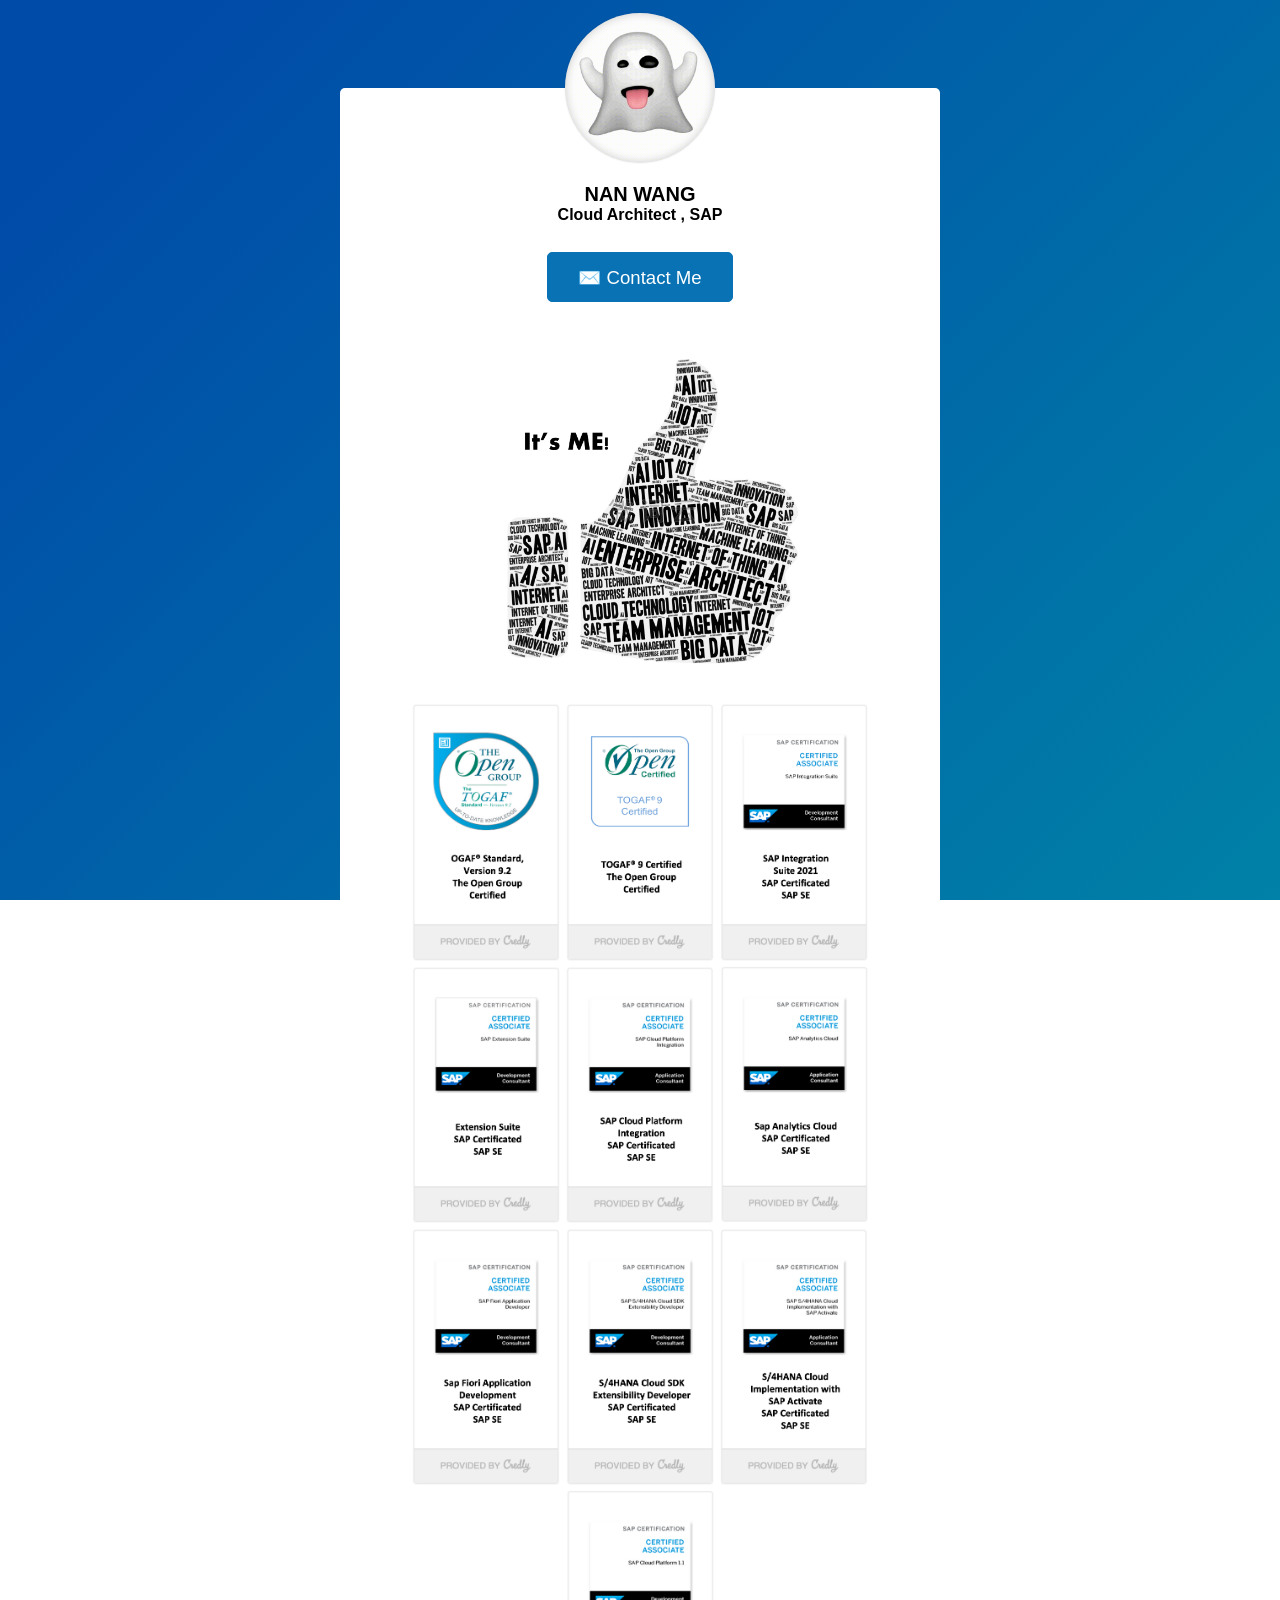
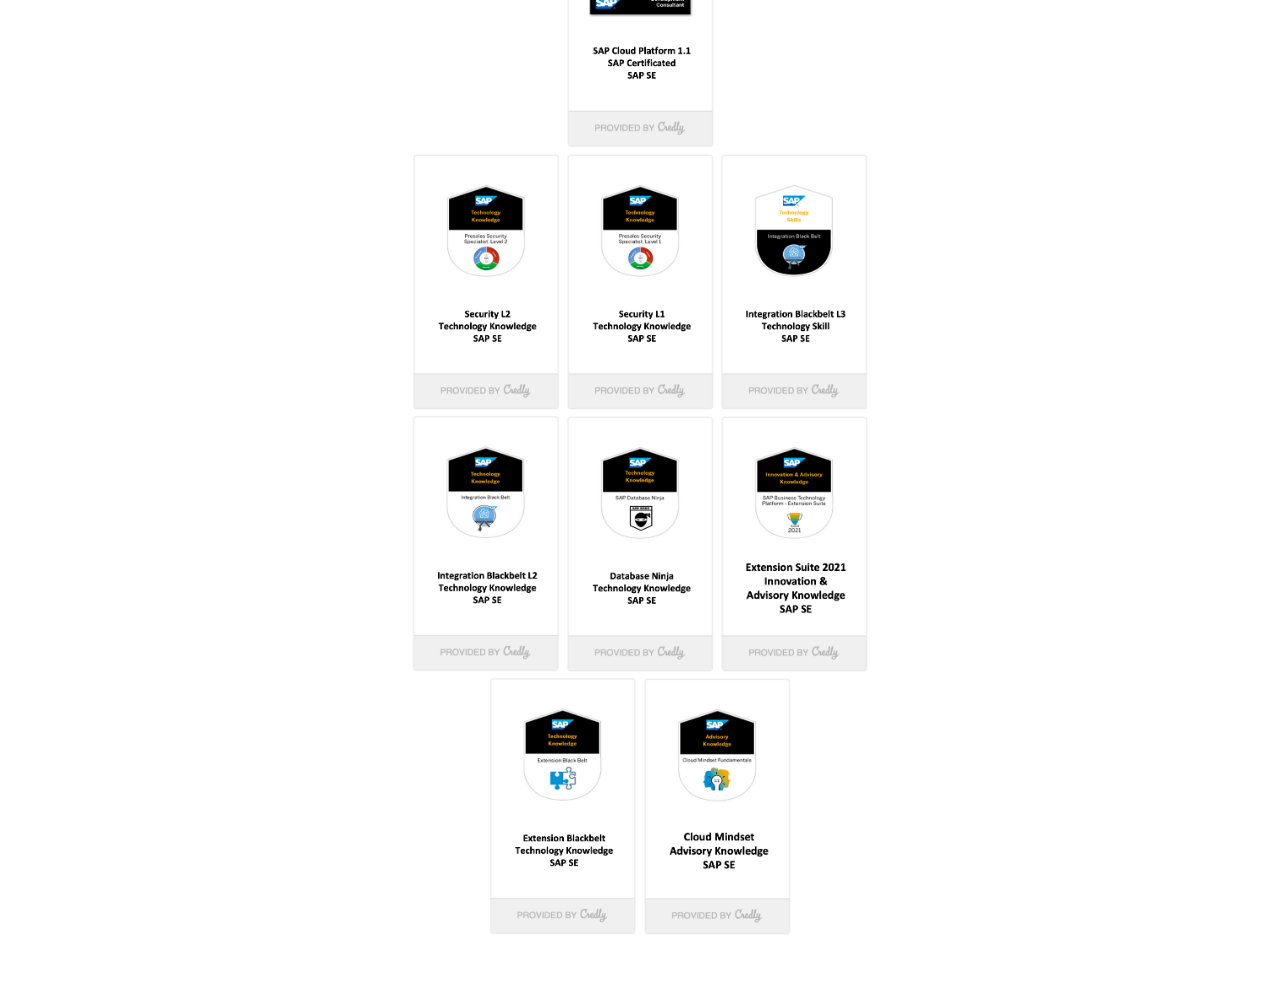
==== index.html @ 83e4cc29 "update badges" ====
<!doctype html>
<html>

<head>
  <title>Nan Wang – Cloud Architect</title>
  <meta name="HandheldFriendly" content="True" />
  <meta name="MobileOptimized" content="320" />
  <meta name="viewport" content="width=device-width, minimum-scale=1" />
  <meta http-equiv="cleartype" content="on" />
  <meta http-equiv="content-type" content="text/html; charset=UTF-8" />
  <meta name="keywords" content="developer advocate, software engineer, developer, tech" />
  <meta name="author" content="Nan Wang" />
  <link rel="stylesheet" href="styles.css" />
  <link rel="icon" href="resources/favicon.ico">
</head>

<!-- Google Tag Manager -->
<script>(function (w, d, s, l, i) {
    w[l] = w[l] || []; w[l].push({
      'gtm.start':
        new Date().getTime(), event: 'gtm.js'
    }); var f = d.getElementsByTagName(s)[0],
      j = d.createElement(s), dl = l != 'dataLayer' ? '&l=' + l : ''; j.async = true; j.src =
        'https://www.googletagmanager.com/gtm.js?id=' + i + dl; f.parentNode.insertBefore(j, f);
  })(window, document, 'script', 'dataLayer', 'GTM-5Z9Z957');</script>
<!-- End Google Tag Manager -->

<body>
  <div class="profile-container">
    <div class="head">
      <div class="profile-image">
      </div>
      <div class="profile-short">
        <h1 class="name">Nan Wang</h1>
        <h2 class="title">Cloud Architect <span class="city">, SAP</span></h2>
      </div>
    </div>

    <div class="body">
      <button onclick="location.href='mailto:superwangnan@qq.com';">✉️ Contact Me</button>
      <div class="bio">
        <p>
          <center><img src="resources/itsme.png" width="80%"></img></center>
        </p>
      </div>
      <div class="badge">
        <a href="https://www.credly.com/badges/34e9640e-2b30-4668-8f8e-17611a76c592/public_url"><img src="badges/c-togaf9.2.png" width="150px"/></a>
        <a href="https://www.credly.com/badges/dbf59c7a-e2a2-4b0a-a2b1-4f422b38b2c0/public_url"><img src="badges/c-togaf 9.png" width="150px"/></a>
        <a href="https://www.credly.com/badges/bae52d63-d6fc-468b-accb-0d8994f2f1d9/public_url"><img src="badges/c-cpi2021.png" width="150px"/></a>
        <a href="https://www.credly.com/badges/bc7d124f-a7de-4dfa-97c9-fc08526a6ec3/public_url"><img src="badges/c-extension suite.png" width="150px"/></a>
        <a href="https://www.credly.com/badges/70381d94-3f6a-423e-b6e0-4233d068c30b/public_url"><img src="badges/c-cpi2019.png" width="150px"/></a>
        <a href="https://www.credly.com/badges/e497ce45-7d34-4176-a5fc-fc281f9fee0d/public_url"><img src="badges/c-sac.png" width="150px"/></a>
        <a href="https://www.credly.com/badges/c60e80ba-3d88-48b2-b39a-e8dae10f6870/public_url"><img src="badges/c-fioridev.png" width="150px"/></a>
        <a href="https://www.credly.com/badges/4e2f9bc0-2a84-4eb5-af23-5fe2376ab09d/public_url"><img src="badges/c-s4sdk.png" width="150px"/></a>
        <a href="https://www.credly.com/badges/94dfd588-c994-46a9-8c46-e4588d7010a7/public_url"><img src="badges/c-s4activate.png" width="150px"/></a>
        <a href="https://www.credly.com/badges/f6fd4498-b838-4d1d-a623-fcb4f30201b7/public_url"><img src="badges/c-scp1.1.png" width="150px"/></a>
      </div>
      <div class="badge">
        <a href="https://www.credly.com/badges/d3dde303-e3f2-4bc6-a3de-ee70356b4877/public_url"><img src="badges/k-security l2.png" width="150px"/></a>
        <a href="https://www.credly.com/badges/efe32d42-1fd8-44b3-99e6-c30857071d62/public_url"><img src="badges/k-security l1.png" width="150px"/></a>
        <a href="https://www.credly.com/badges/b22bd2f4-206e-4cfd-8c84-8abe3bca0b99/public_url"><img src="badges/k-CPI BBL3.png" width="150px"/></a>
        <a href="https://www.credly.com/badges/b0a83bfa-56c3-4c51-a683-d0b07d43b8c2/public_url"><img src="badges/k-cpi bbl2.png" width="150px"/></a>
        <a href="https://www.credly.com/badges/fa40b703-3611-4dd6-ab3b-e0fc6b02b9cc/public_url"><img src="badges/k-db ninja.png" width="150px"/></a>
        <a href="https://www.credly.com/badges/689c746a-4824-4813-80ba-bb7b60178d82/public_url"><img src="badges/k-extension suite 2021.png" width="150px"/></a>
        <a href="https://www.credly.com/badges/2cf05d29-c5d0-4471-b6be-07a182bc0104/public_url"><img src="badges/k-extension bbl.png" width="150px"/></a>       
        <a href="https://www.credly.com/badges/3cff8bef-ecce-4ef5-980c-b75d611c6b7b/public_url"><img src="badges/k-cloud mindset.png" width="150px"/></a>       
      </div>

    </div>
</body>

</html>
---- styles.css ----
html {
  margin: 0;
  height: 100%;
}

body {
  min-height: 100%;
}

body {
  background-color: #004ba8;
  background: linear-gradient(135deg, #004ba8 0%, #004ba8 10%, #0081a7 100%) fixed;
  font-family: Avenir, Tahoma, Helvetica, Verdana, sans-serif;
  display: flex;
  justify-content: center;
  align-items: center;
}
.badge {
  justify-content: left;
}

.profile-container {
  width: 600px;
  max-width: calc(100vw - 10px);
  text-align: center;
  background-color: #fff;
  border-radius: 5px;
  margin-top: 80px;
  margin-bottom: 60px;
}

.head .profile-image {
  background-color: #eee;
  width: 150px;
  height: 150px;
  background-image: url(resources/giphy.gif);
  background-size: cover;
  border-radius: 50%;
  background-repeat: no-repeat;
  background-position: center center;
  box-shadow: rgba(0, 0, 0, 0.2) 0px 0px 10px 0px inset,
    rgba(0, 0, 0, 0.1) 0px 0px 2px 0px;
  margin: -75px auto 20px auto;
}

.head .name {
  font-size: 20px;
  text-transform: uppercase;
  margin-bottom: 0;
}

.head .title {
  font-size: 16px;
  margin-top: 0;
  font-weight: 550;
}

.city {
  cursor: url("data:image/svg+xml;utf8,<svg xmlns='http://www.w3.org/2000/svg' width='60' height='72' viewport='0 0 100 100' style='fill:black;font-size:36px;'><text y='50%'>🦁</text></svg>") 16 0, auto;
}

button {
  font-size: 18.60px;
  margin: 15px auto;
  width: 186.0px;
  background-color: rgb(8, 114, 180);
  border-color: rgb(8, 114, 180);
  border-radius: 5px;
  border-style: solid;
  border-width: 1px;
  cursor: pointer;
  color: rgb(255, 255, 255);
  box-sizing: border-box;
  height: 50px;
  letter-spacing: normal;
  line-height: 48px;
}

button:hover {
  background-color: rgb(5 89 142);
  border-color: rgb(5 89 142);
}

.bio {
  margin: 0 auto;
  max-width: 500px;
  width: 80%;
  box-sizing: border-box;
  color: rgb(51, 51, 51);
  font-size: 16px;
  line-height: 24px;
  overflow-wrap: break-word;
  padding: 0 20px;
  text-align: left;
}

.social-links {
  margin: 0 auto 30px;
  display: flex;
  max-width: 500px;
  width: 80%;
  justify-content: center;
}

.link {
  padding: 0;
  margin: 12.5px;
  width: 36px;
  height: 36px;
  font-size: 30px;
  line-height: 36px;
  cursor: pointer;
  display: block;
  color: #999;
}

.link img {
  height: 100%;
  width: 100%;
}
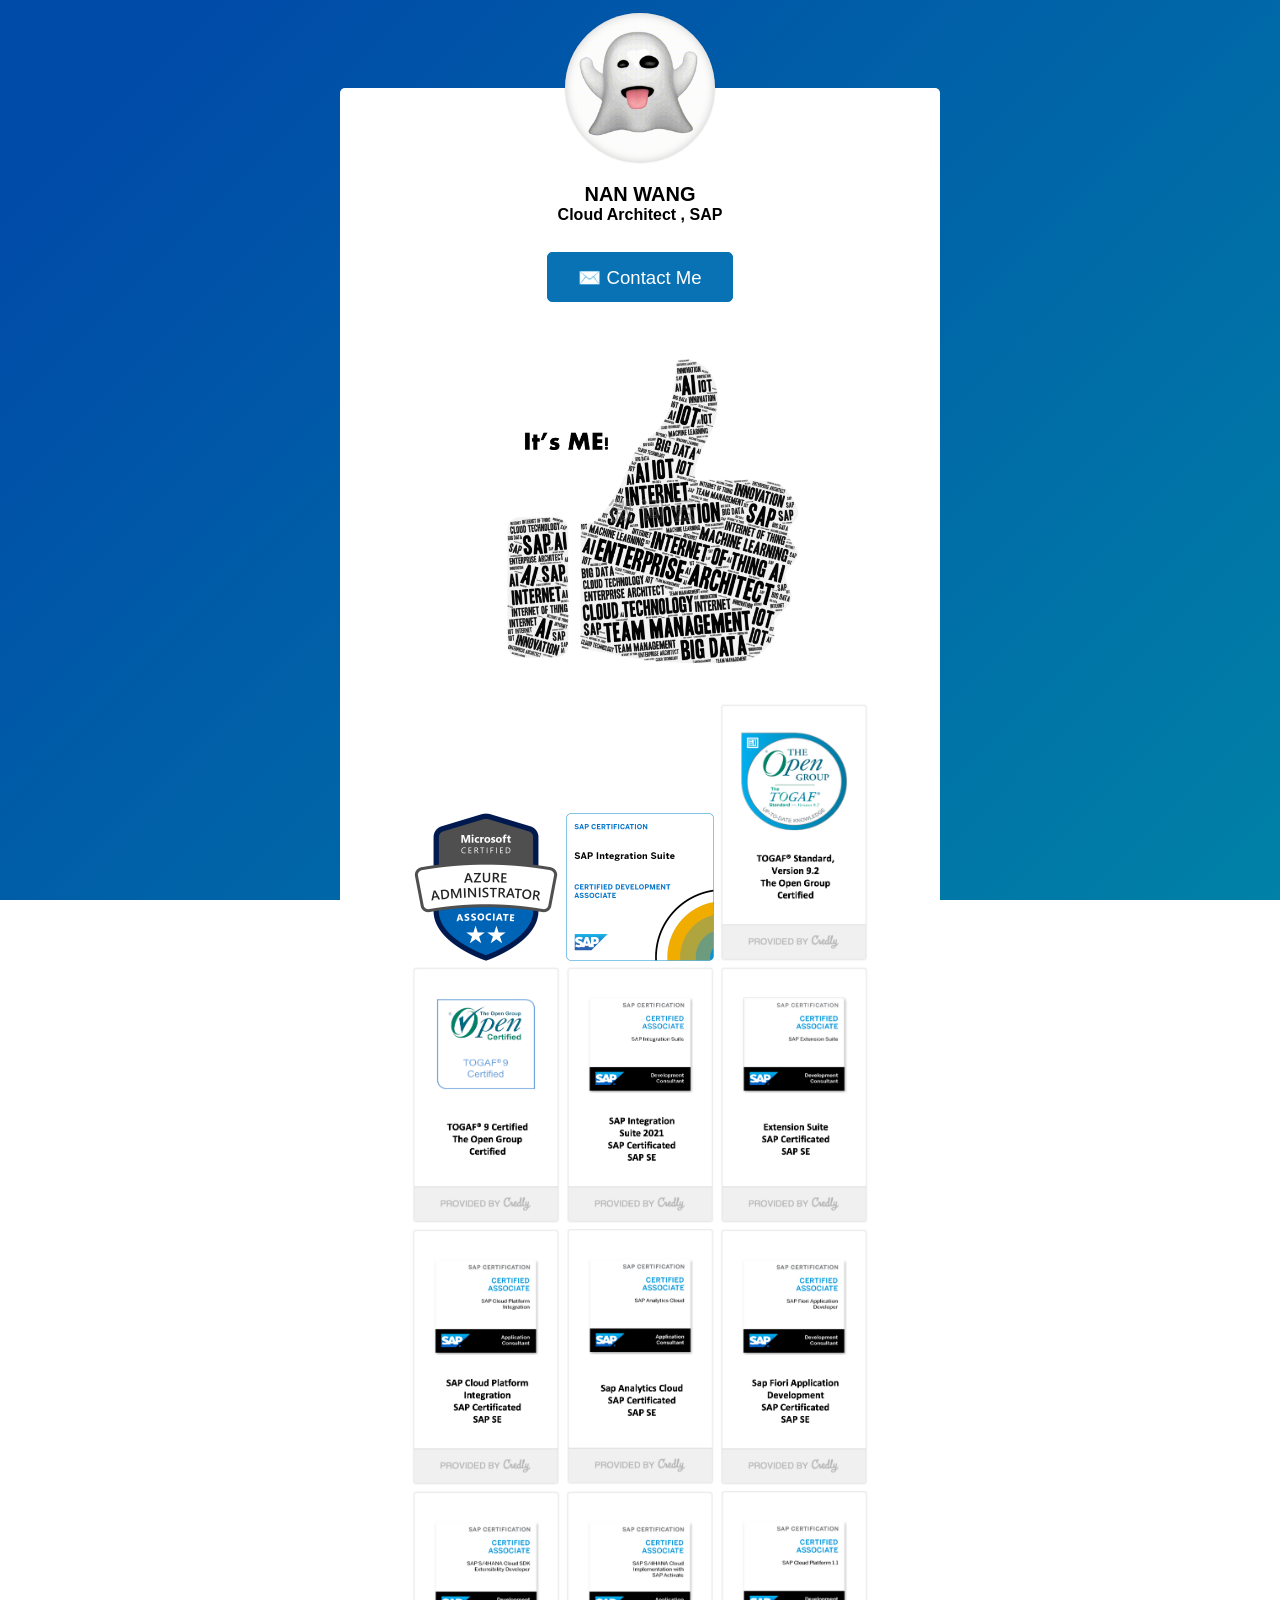
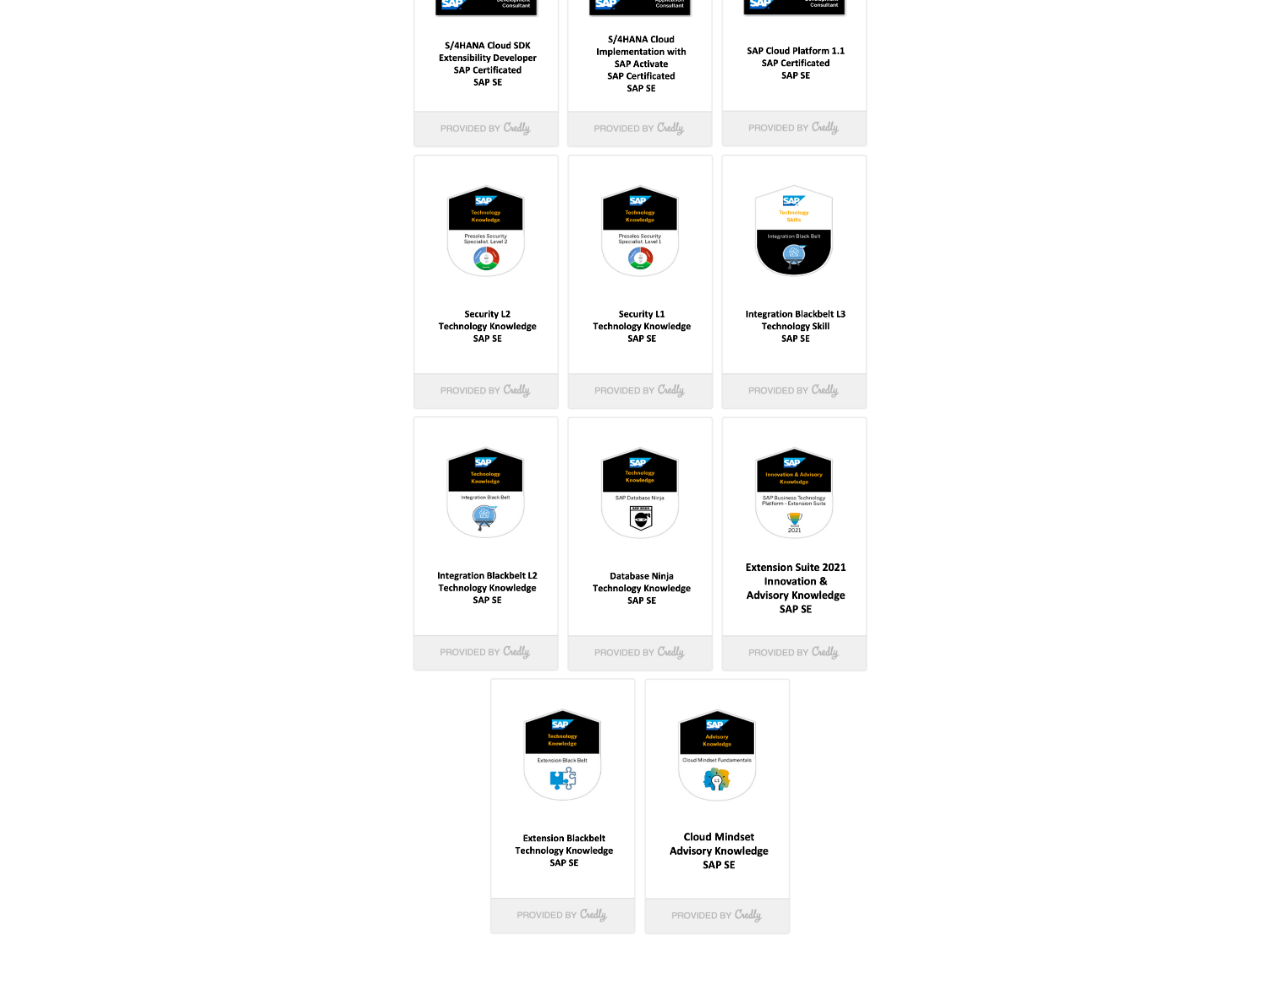
==== commit 7aba6c94: "add bages" ====
--- a/index.html
+++ b/index.html
@@ -44,6 +44,10 @@
         </p>
       </div>
       <div class="badge">
+        <a href="https://www.credly.com/badges/3262eacd-05b0-44f3-bf87-722161339c47/public_url"><img src="badges/az104.png" width="150px"/></a>
+        <a href="https://www.credly.com/badges/bae52d63-d6fc-468b-accb-0d8994f2f1d9/public_url"><img src="badges/cpis.png" width="150px"/></a>
+
+
         <a href="https://www.credly.com/badges/34e9640e-2b30-4668-8f8e-17611a76c592/public_url"><img src="badges/c-togaf9.2.png" width="150px"/></a>
         <a href="https://www.credly.com/badges/dbf59c7a-e2a2-4b0a-a2b1-4f422b38b2c0/public_url"><img src="badges/c-togaf 9.png" width="150px"/></a>
         <a href="https://www.credly.com/badges/bae52d63-d6fc-468b-accb-0d8994f2f1d9/public_url"><img src="badges/c-cpi2021.png" width="150px"/></a>
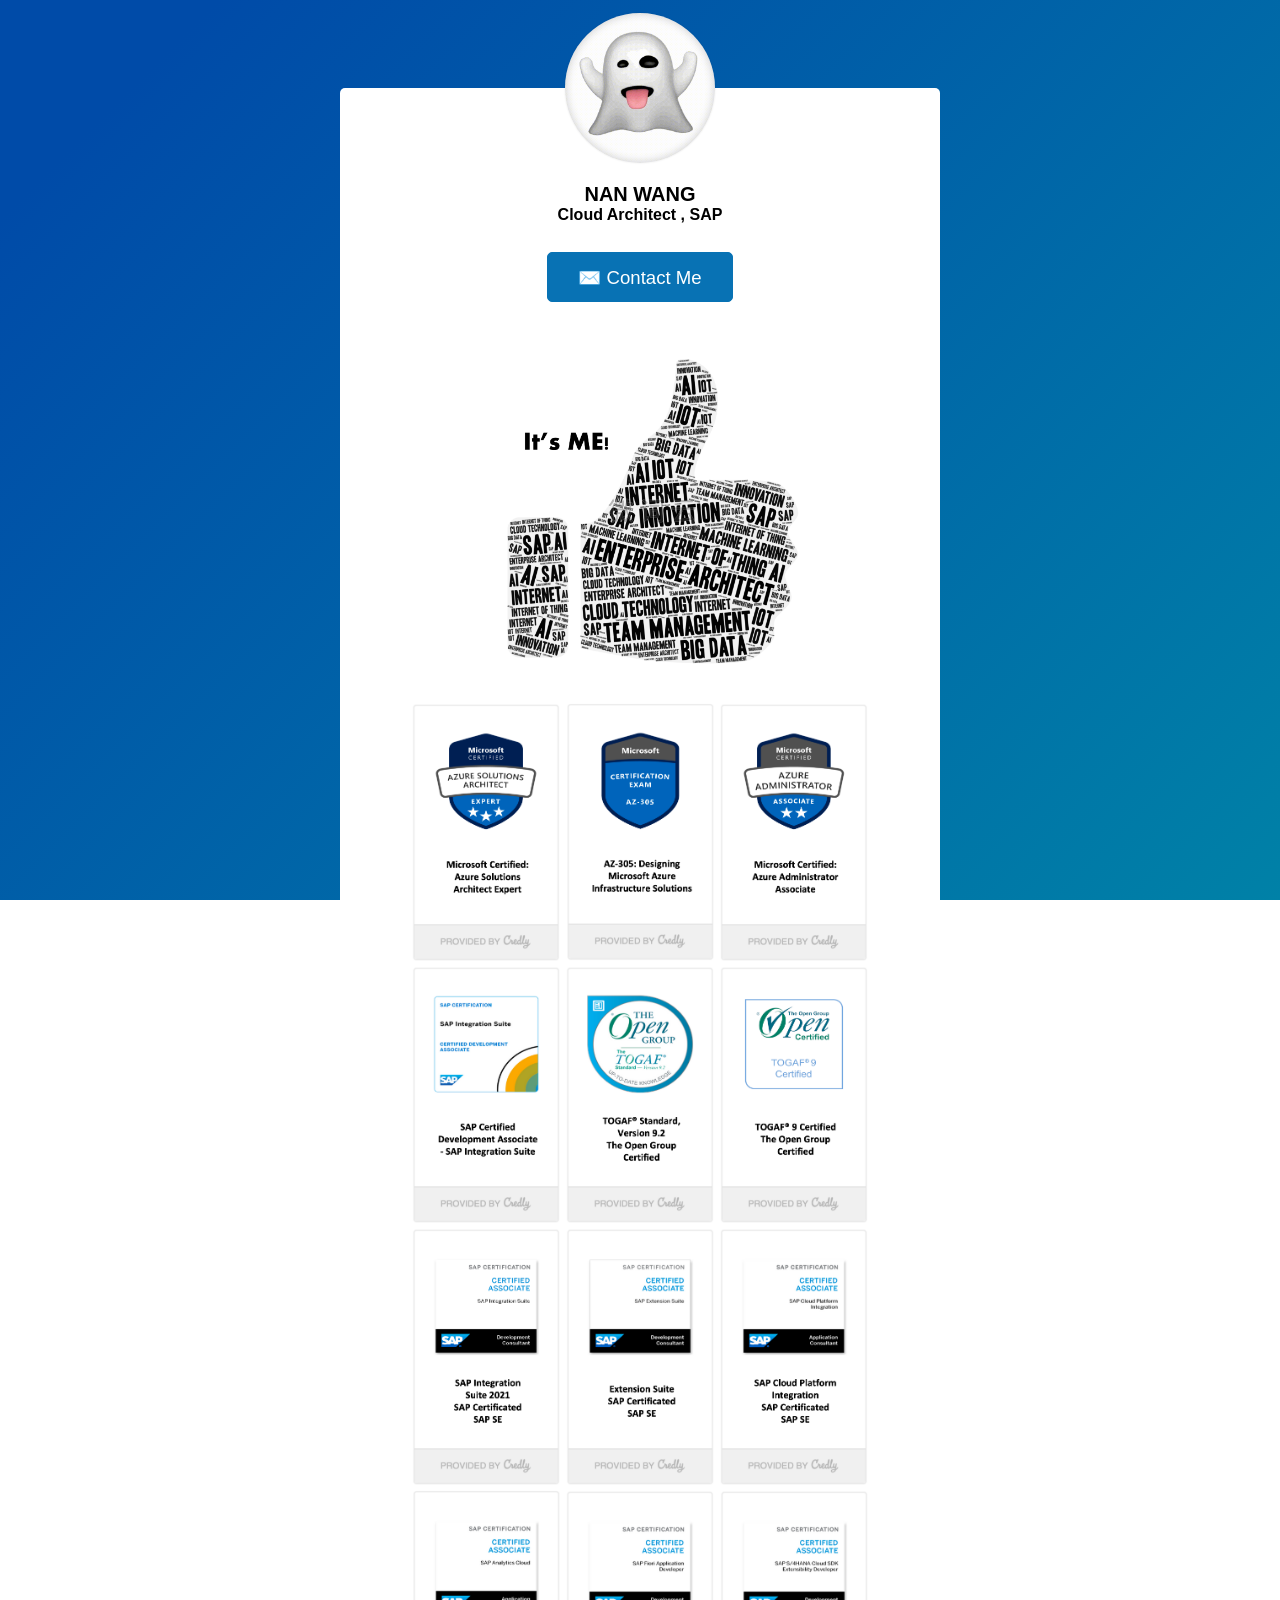
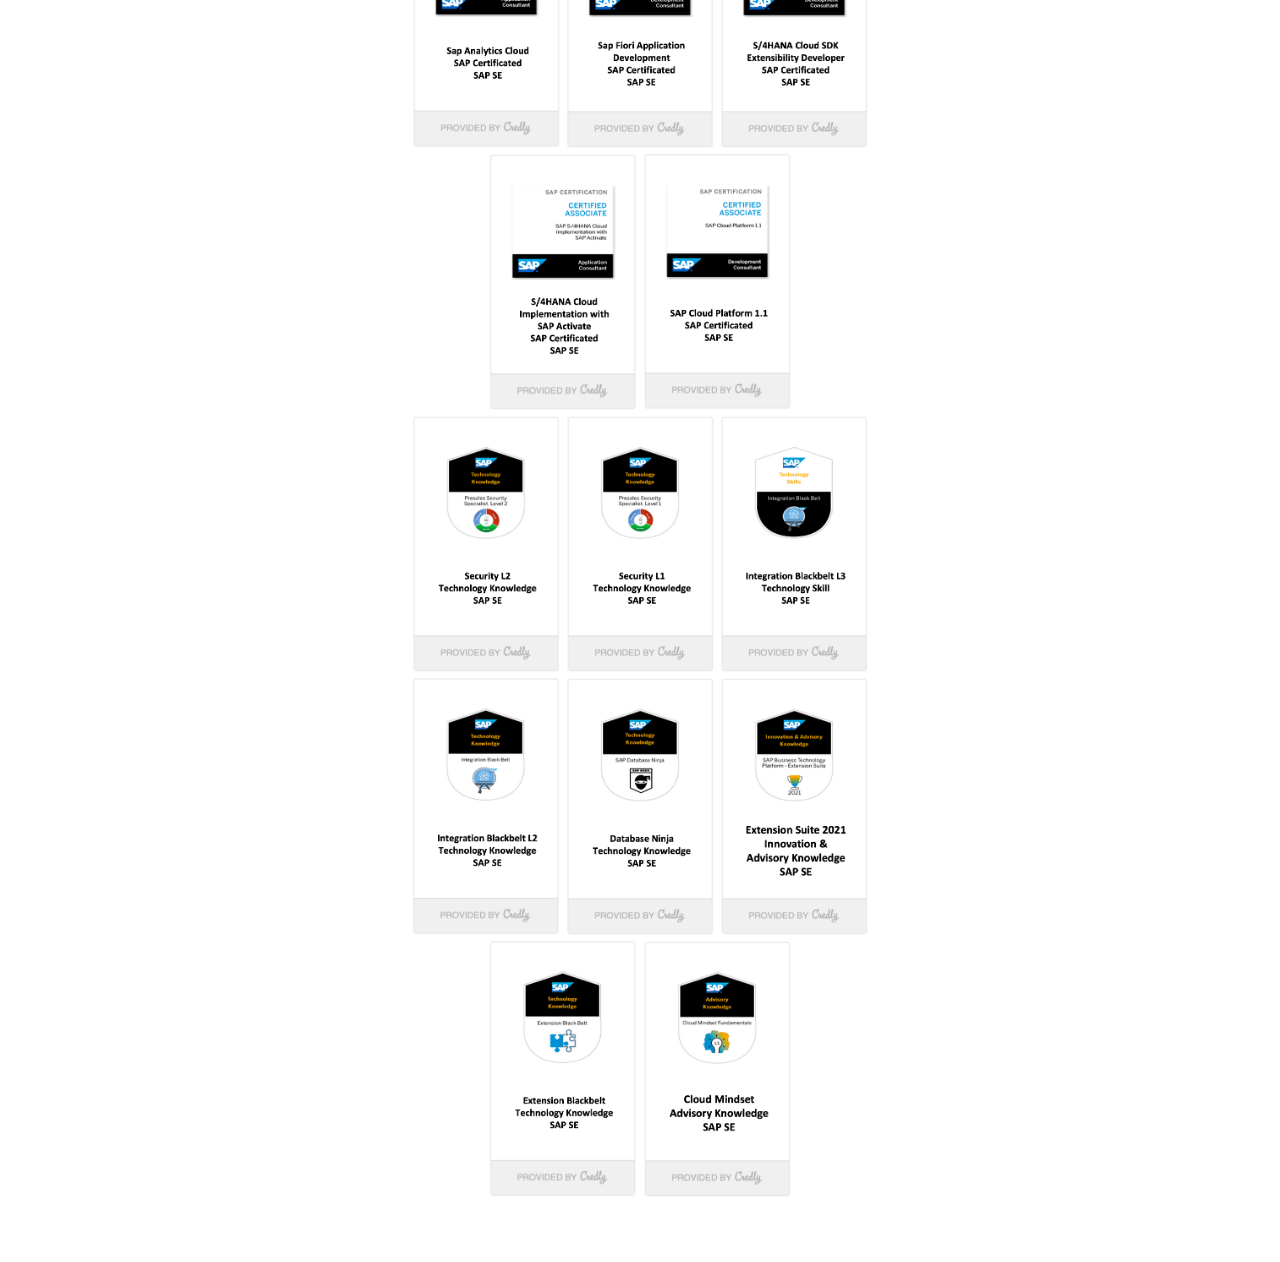
==== commit b1e6a4f9: "add new badges" ====
--- a/index.html
+++ b/index.html
@@ -44,8 +44,10 @@
         </p>
       </div>
       <div class="badge">
-        <a href="https://www.credly.com/badges/3262eacd-05b0-44f3-bf87-722161339c47/public_url"><img src="badges/az104.png" width="150px"/></a>
-        <a href="https://www.credly.com/badges/bae52d63-d6fc-468b-accb-0d8994f2f1d9/public_url"><img src="badges/cpis.png" width="150px"/></a>
+        <a href="https://www.credly.com/badges/3262eacd-05b0-44f3-bf87-722161339c47/public_url"><img src="badges/c-azuresa.png" width="150px"/></a>
+        <a href="https://www.credly.com/badges/bae52d63-d6fc-468b-accb-0d8994f2f1d9/public_url"><img src="badges/c-az305.png" width="150px"/></a>
+        <a href="https://www.credly.com/badges/3262eacd-05b0-44f3-bf87-722161339c47/public_url"><img src="badges/c-az104.png" width="150px"/></a>
+        <a href="https://www.credly.com/badges/bae52d63-d6fc-468b-accb-0d8994f2f1d9/public_url"><img src="badges/c-cpis.png" width="150px"/></a>
 
 
         <a href="https://www.credly.com/badges/34e9640e-2b30-4668-8f8e-17611a76c592/public_url"><img src="badges/c-togaf9.2.png" width="150px"/></a>
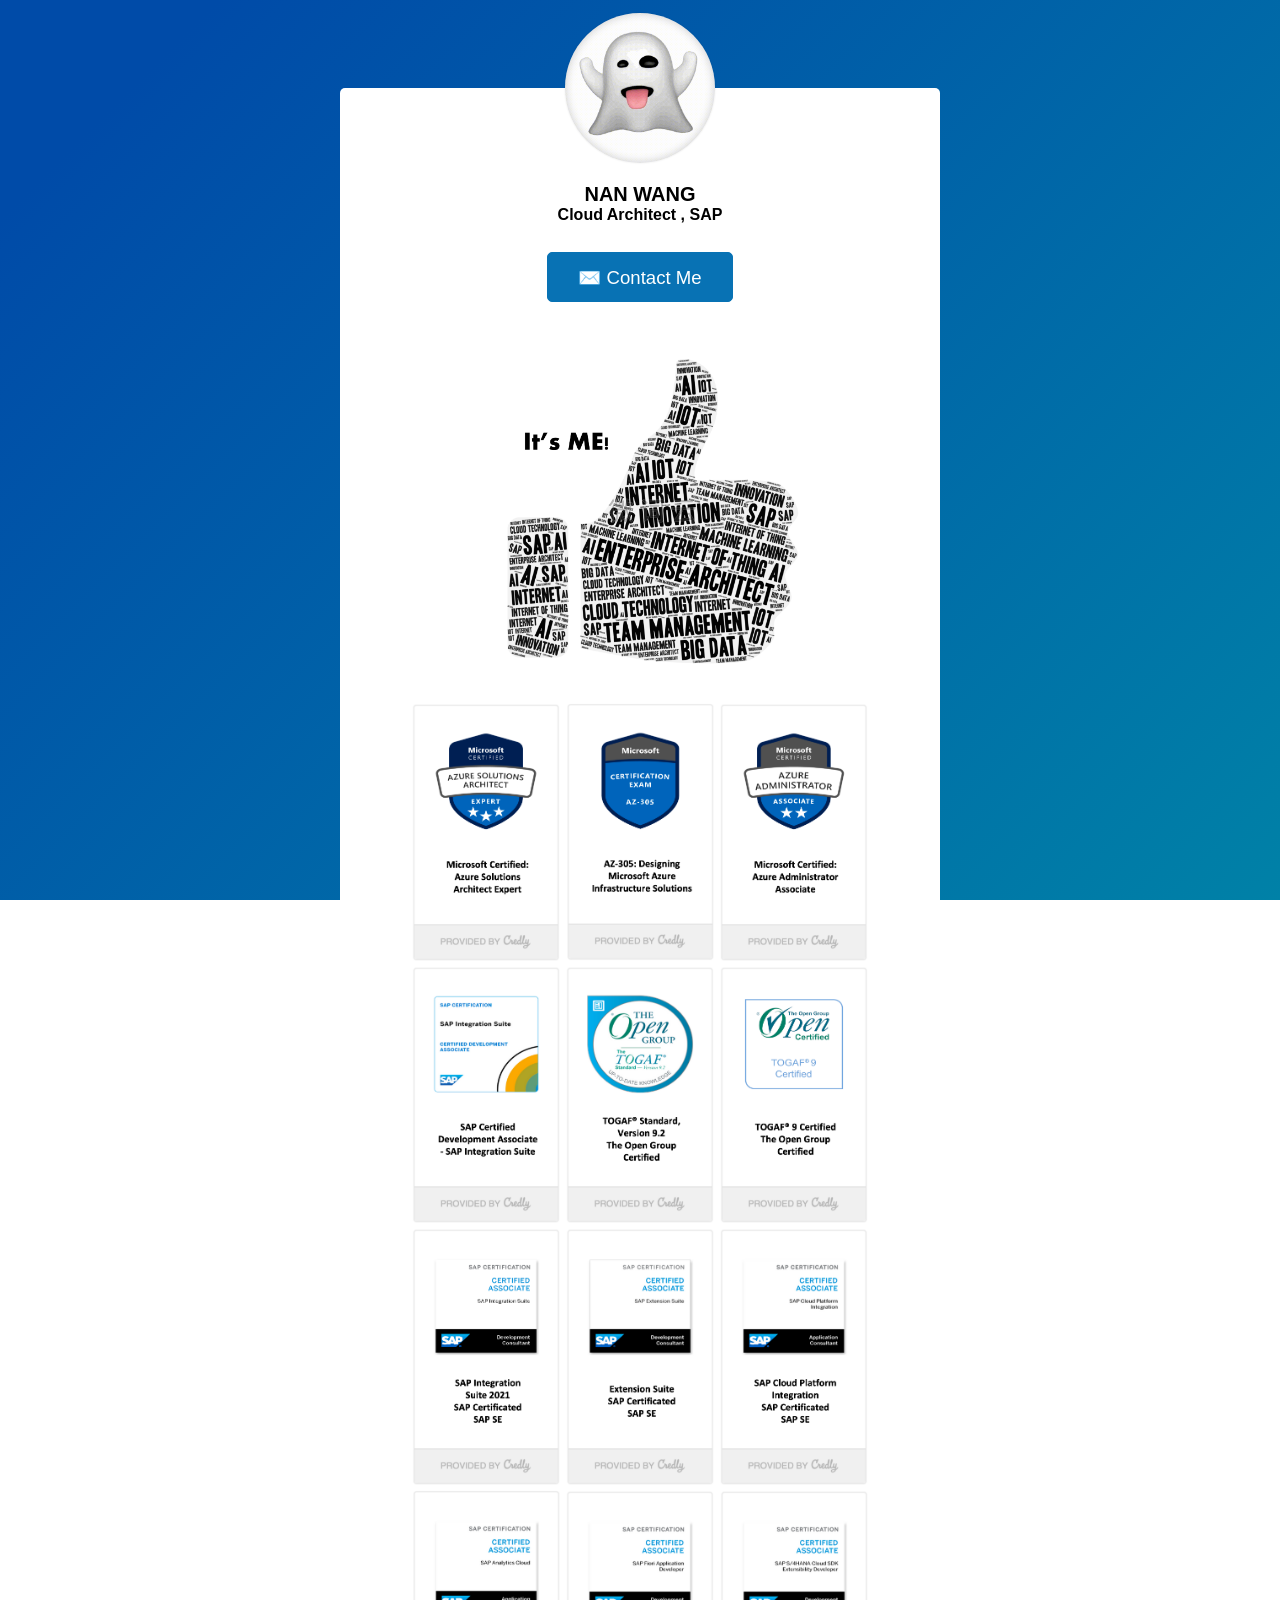
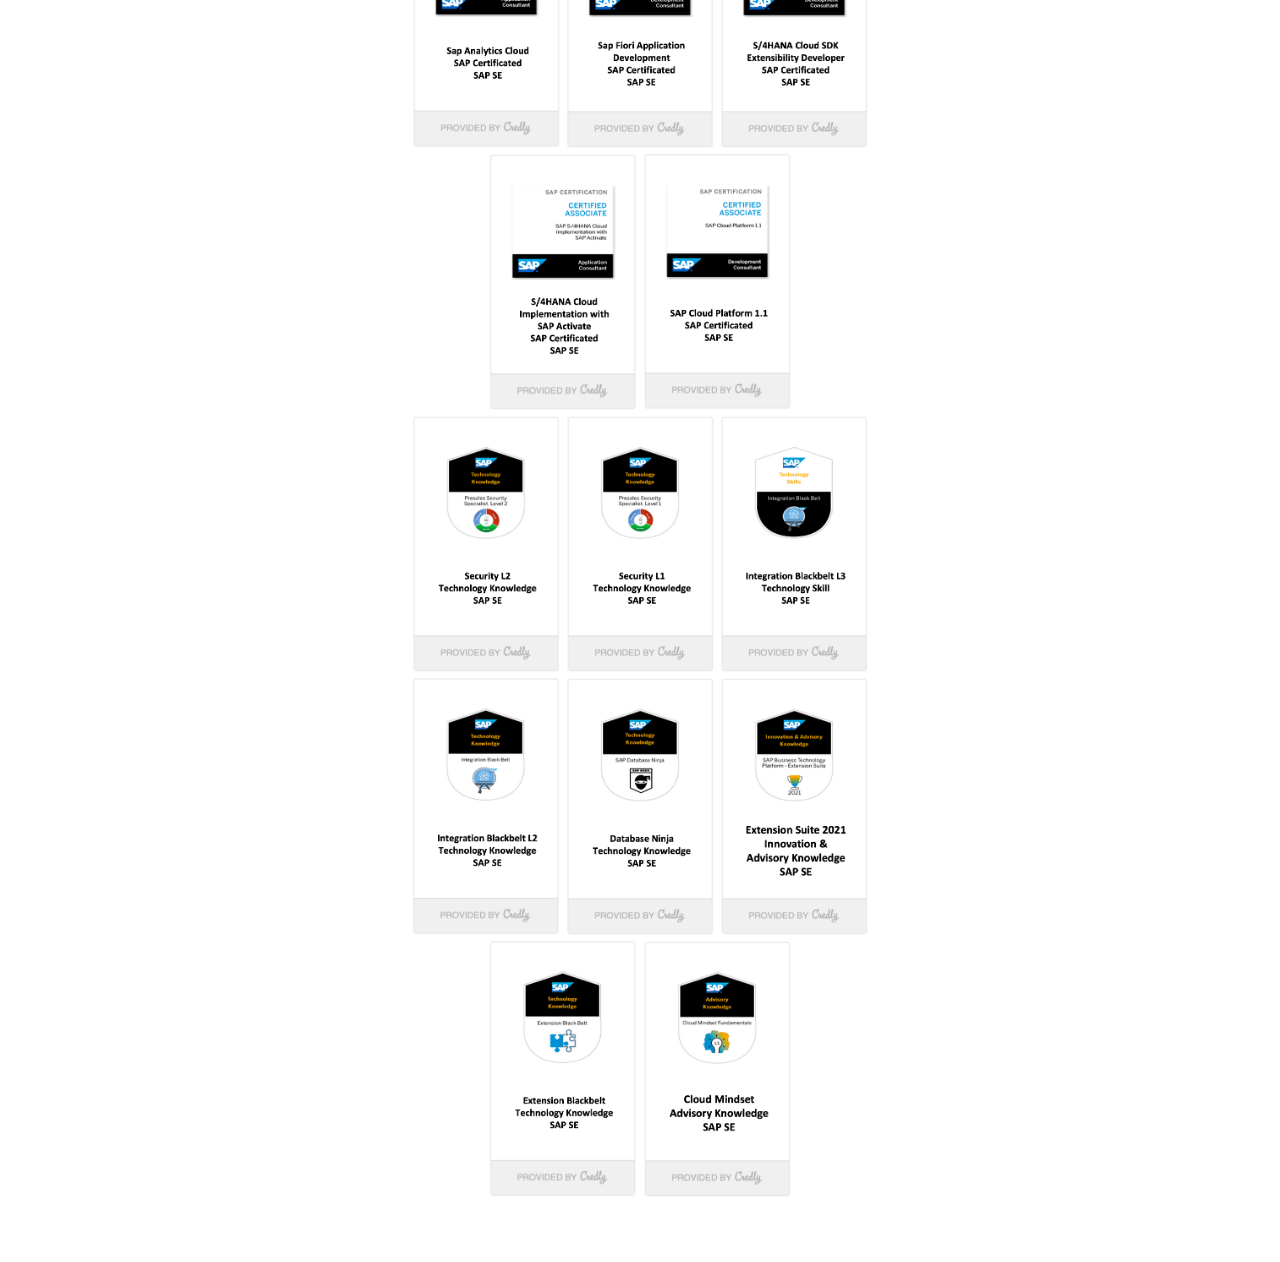
==== commit adadadec: "updage links" ====
--- a/index.html
+++ b/index.html
@@ -44,8 +44,8 @@
         </p>
       </div>
       <div class="badge">
-        <a href="https://www.credly.com/badges/3262eacd-05b0-44f3-bf87-722161339c47/public_url"><img src="badges/c-azuresa.png" width="150px"/></a>
-        <a href="https://www.credly.com/badges/bae52d63-d6fc-468b-accb-0d8994f2f1d9/public_url"><img src="badges/c-az305.png" width="150px"/></a>
+        <a href="https://www.credly.com/badges/22ae96ef-bb68-42fc-9fc8-e925a42ed914/public_url"><img src="badges/c-azuresa.png" width="150px"/></a>
+        <a href="https://www.credly.com/badges/b7b6516a-7f03-44bb-86d8-c9198b4d708e/public_url"><img src="badges/c-az305.png" width="150px"/></a>
         <a href="https://www.credly.com/badges/3262eacd-05b0-44f3-bf87-722161339c47/public_url"><img src="badges/c-az104.png" width="150px"/></a>
         <a href="https://www.credly.com/badges/bae52d63-d6fc-468b-accb-0d8994f2f1d9/public_url"><img src="badges/c-cpis.png" width="150px"/></a>
 
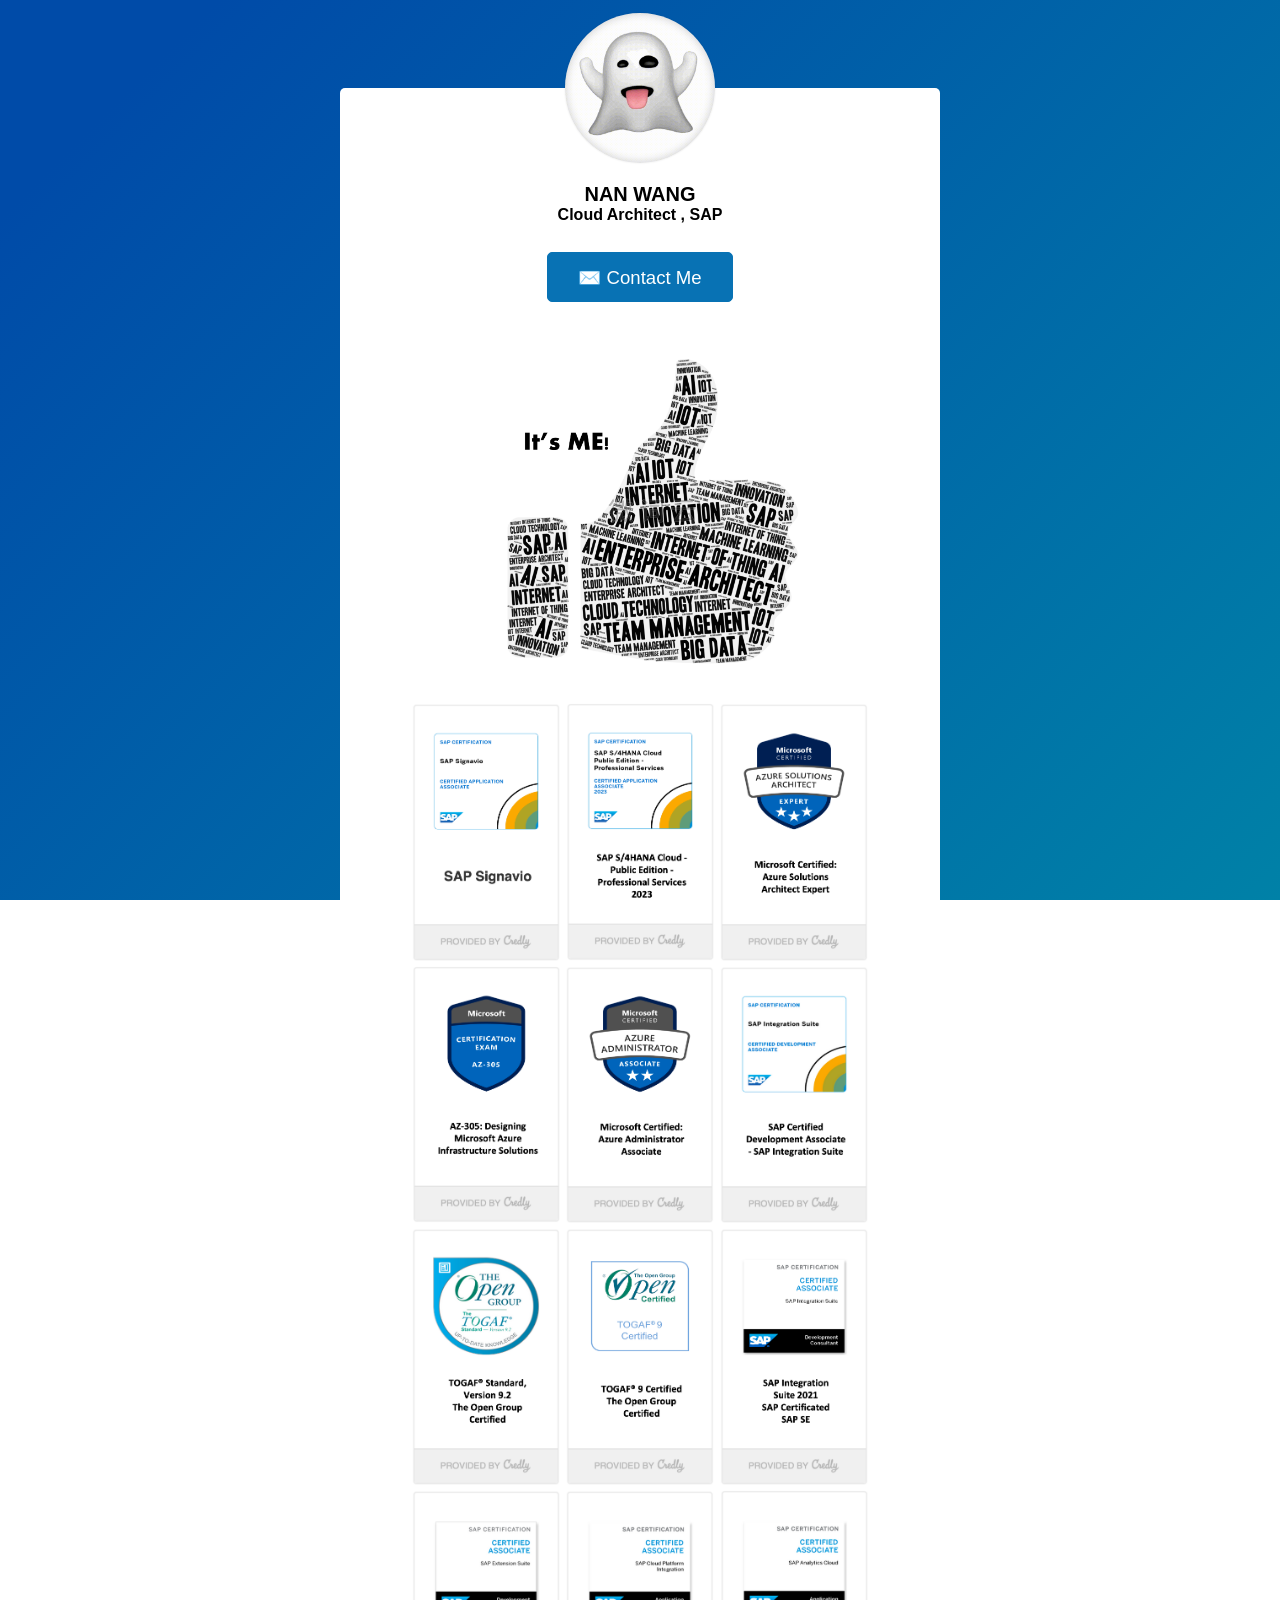
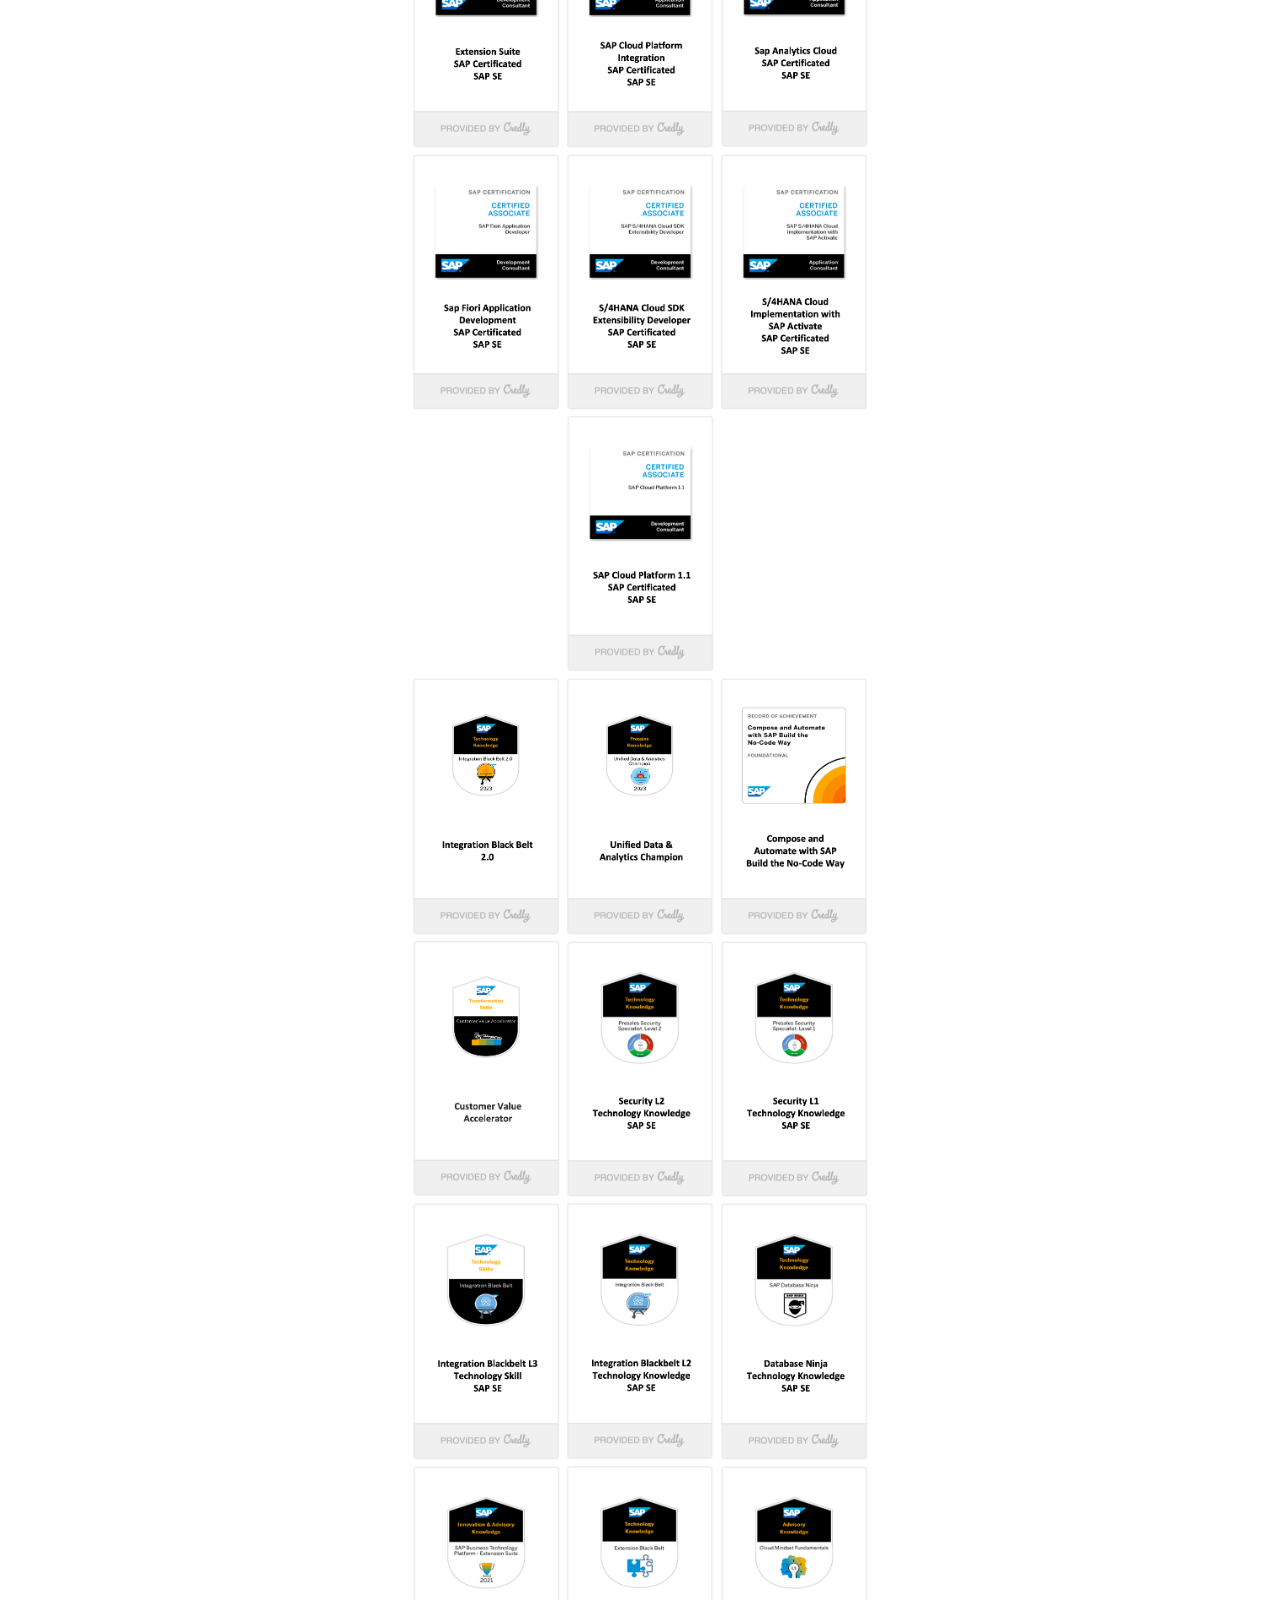
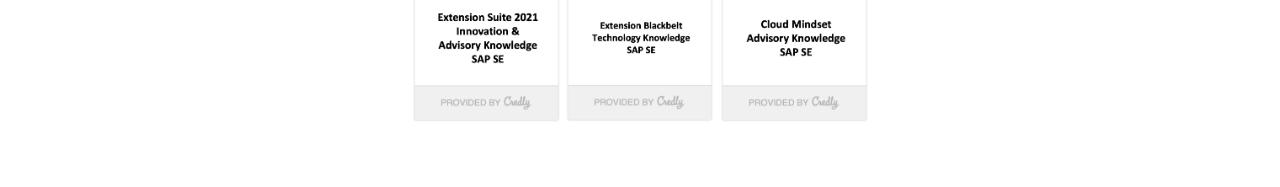
==== commit 5fa5222b: "2023 Q2" ====
--- a/index.html
+++ b/index.html
@@ -44,6 +44,8 @@
         </p>
       </div>
       <div class="badge">
+        <a href="https://www.credly.com/badges/22ae96ef-bb68-42fc-9fc8-e925a42ed914/public_url"><img src="badges/c-signavio.png" width="150px"/></a>
+        <a href="https://www.credly.com/badges/b7b6516a-7f03-44bb-86d8-c9198b4d708e/public_url"><img src="badges/c-s4hc-pro serv.png" width="150px"/></a>
         <a href="https://www.credly.com/badges/22ae96ef-bb68-42fc-9fc8-e925a42ed914/public_url"><img src="badges/c-azuresa.png" width="150px"/></a>
         <a href="https://www.credly.com/badges/b7b6516a-7f03-44bb-86d8-c9198b4d708e/public_url"><img src="badges/c-az305.png" width="150px"/></a>
         <a href="https://www.credly.com/badges/3262eacd-05b0-44f3-bf87-722161339c47/public_url"><img src="badges/c-az104.png" width="150px"/></a>
@@ -62,6 +64,10 @@
         <a href="https://www.credly.com/badges/f6fd4498-b838-4d1d-a623-fcb4f30201b7/public_url"><img src="badges/c-scp1.1.png" width="150px"/></a>
       </div>
       <div class="badge">
+        <a href="https://www.credly.com/badges/d3dde303-e3f2-4bc6-a3de-ee70356b4877/public_url"><img src="badges/k-cpi black belt.png" width="150px"/></a>
+        <a href="https://www.credly.com/badges/efe32d42-1fd8-44b3-99e6-c30857071d62/public_url"><img src="badges/k-uda champion.png" width="150px"/></a>
+        <a href="https://www.credly.com/badges/b22bd2f4-206e-4cfd-8c84-8abe3bca0b99/public_url"><img src="badges/k-lcnc.png" width="150px"/></a>
+        <a href="https://www.credly.com/badges/b0a83bfa-56c3-4c51-a683-d0b07d43b8c2/public_url"><img src="badges/k-customer value accelerator.png" width="150px"/></a>
         <a href="https://www.credly.com/badges/d3dde303-e3f2-4bc6-a3de-ee70356b4877/public_url"><img src="badges/k-security l2.png" width="150px"/></a>
         <a href="https://www.credly.com/badges/efe32d42-1fd8-44b3-99e6-c30857071d62/public_url"><img src="badges/k-security l1.png" width="150px"/></a>
         <a href="https://www.credly.com/badges/b22bd2f4-206e-4cfd-8c84-8abe3bca0b99/public_url"><img src="badges/k-CPI BBL3.png" width="150px"/></a>
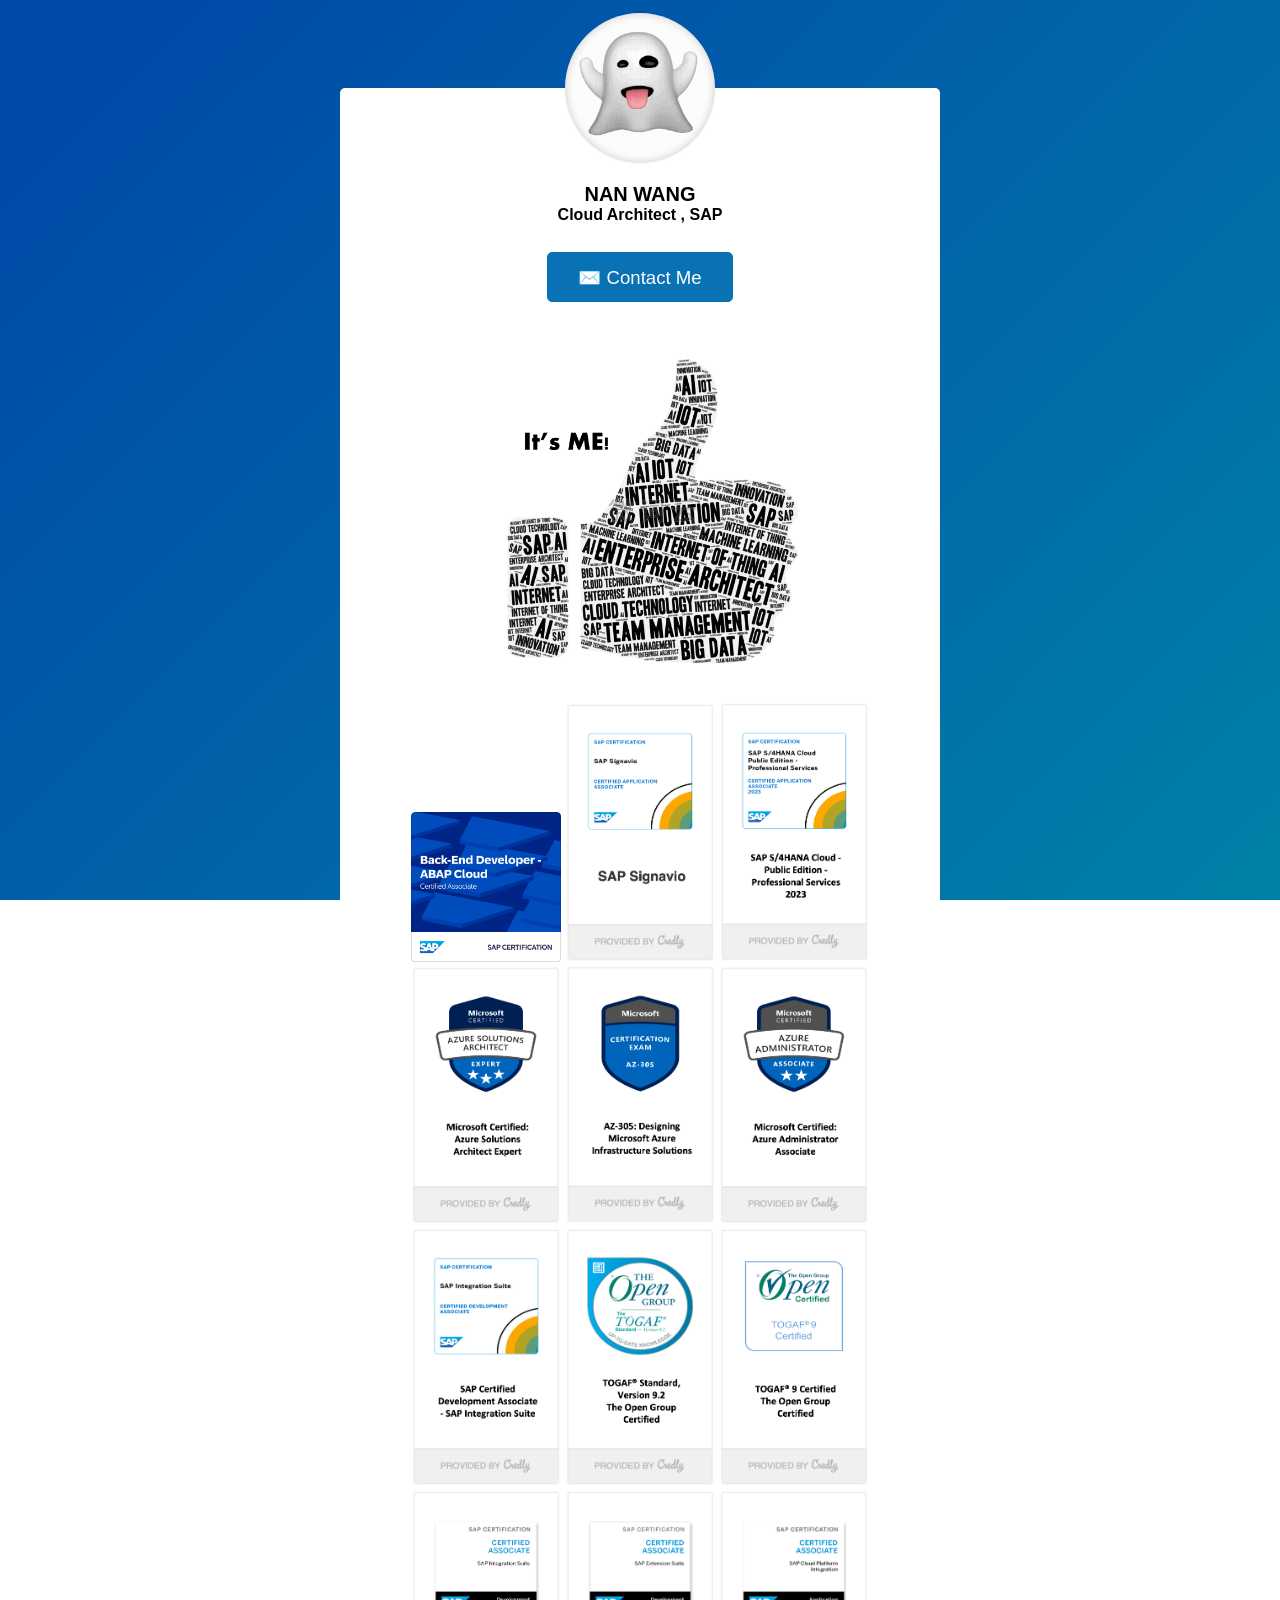
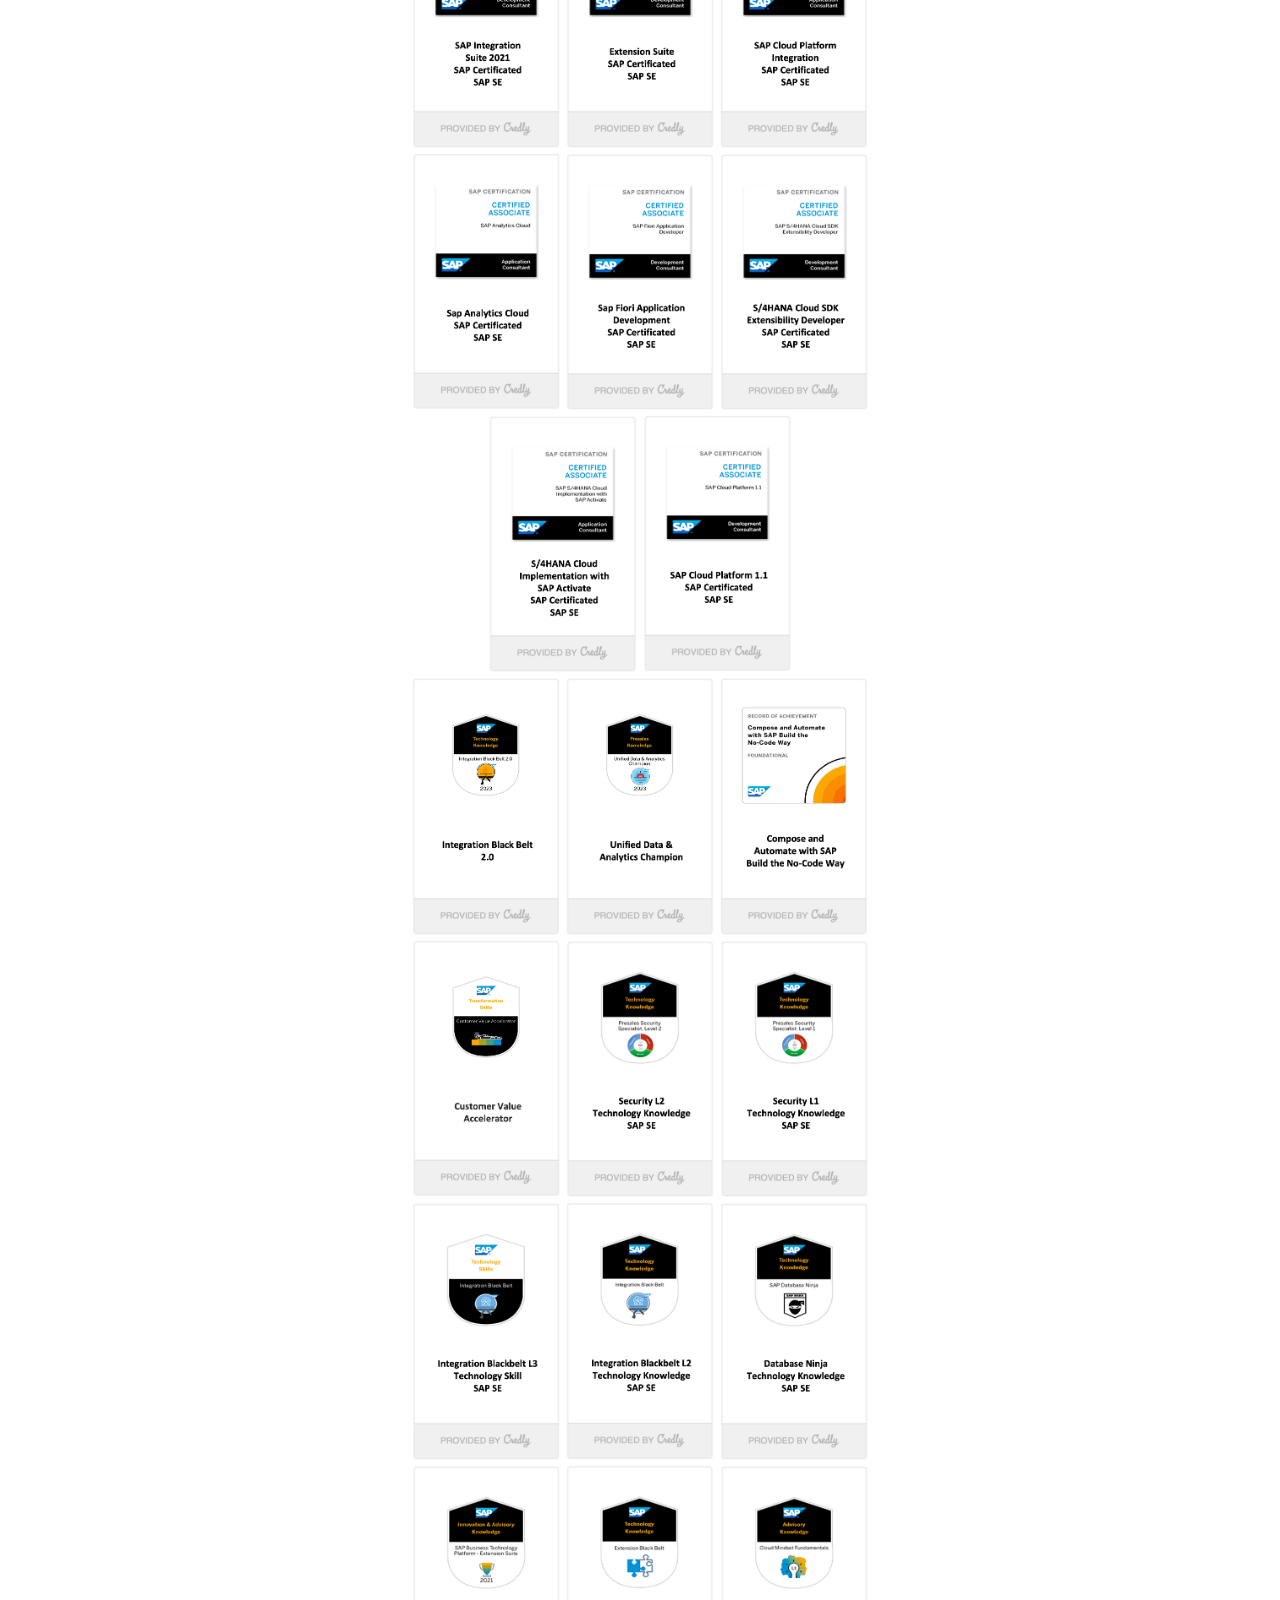
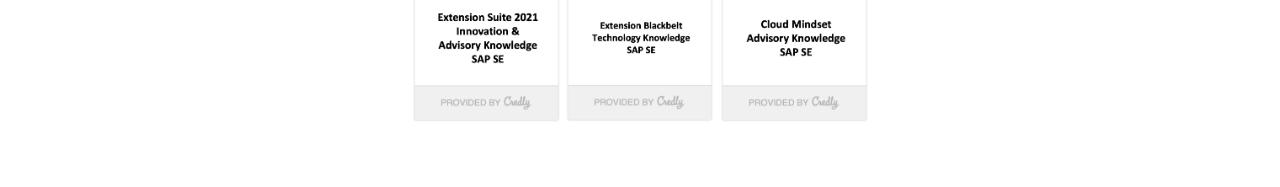
==== commit 17c208bb: "add abap" ====
--- a/index.html
+++ b/index.html
@@ -44,6 +44,7 @@
         </p>
       </div>
       <div class="badge">
+        <a href="https://www.credly.com/badges/735c1d83-a862-41a6-9e56-a90935cff711/public_url"><img src="badges/c-abap.png" width="150px"/></a>
         <a href="https://www.credly.com/badges/22ae96ef-bb68-42fc-9fc8-e925a42ed914/public_url"><img src="badges/c-signavio.png" width="150px"/></a>
         <a href="https://www.credly.com/badges/b7b6516a-7f03-44bb-86d8-c9198b4d708e/public_url"><img src="badges/c-s4hc-pro serv.png" width="150px"/></a>
         <a href="https://www.credly.com/badges/22ae96ef-bb68-42fc-9fc8-e925a42ed914/public_url"><img src="badges/c-azuresa.png" width="150px"/></a>
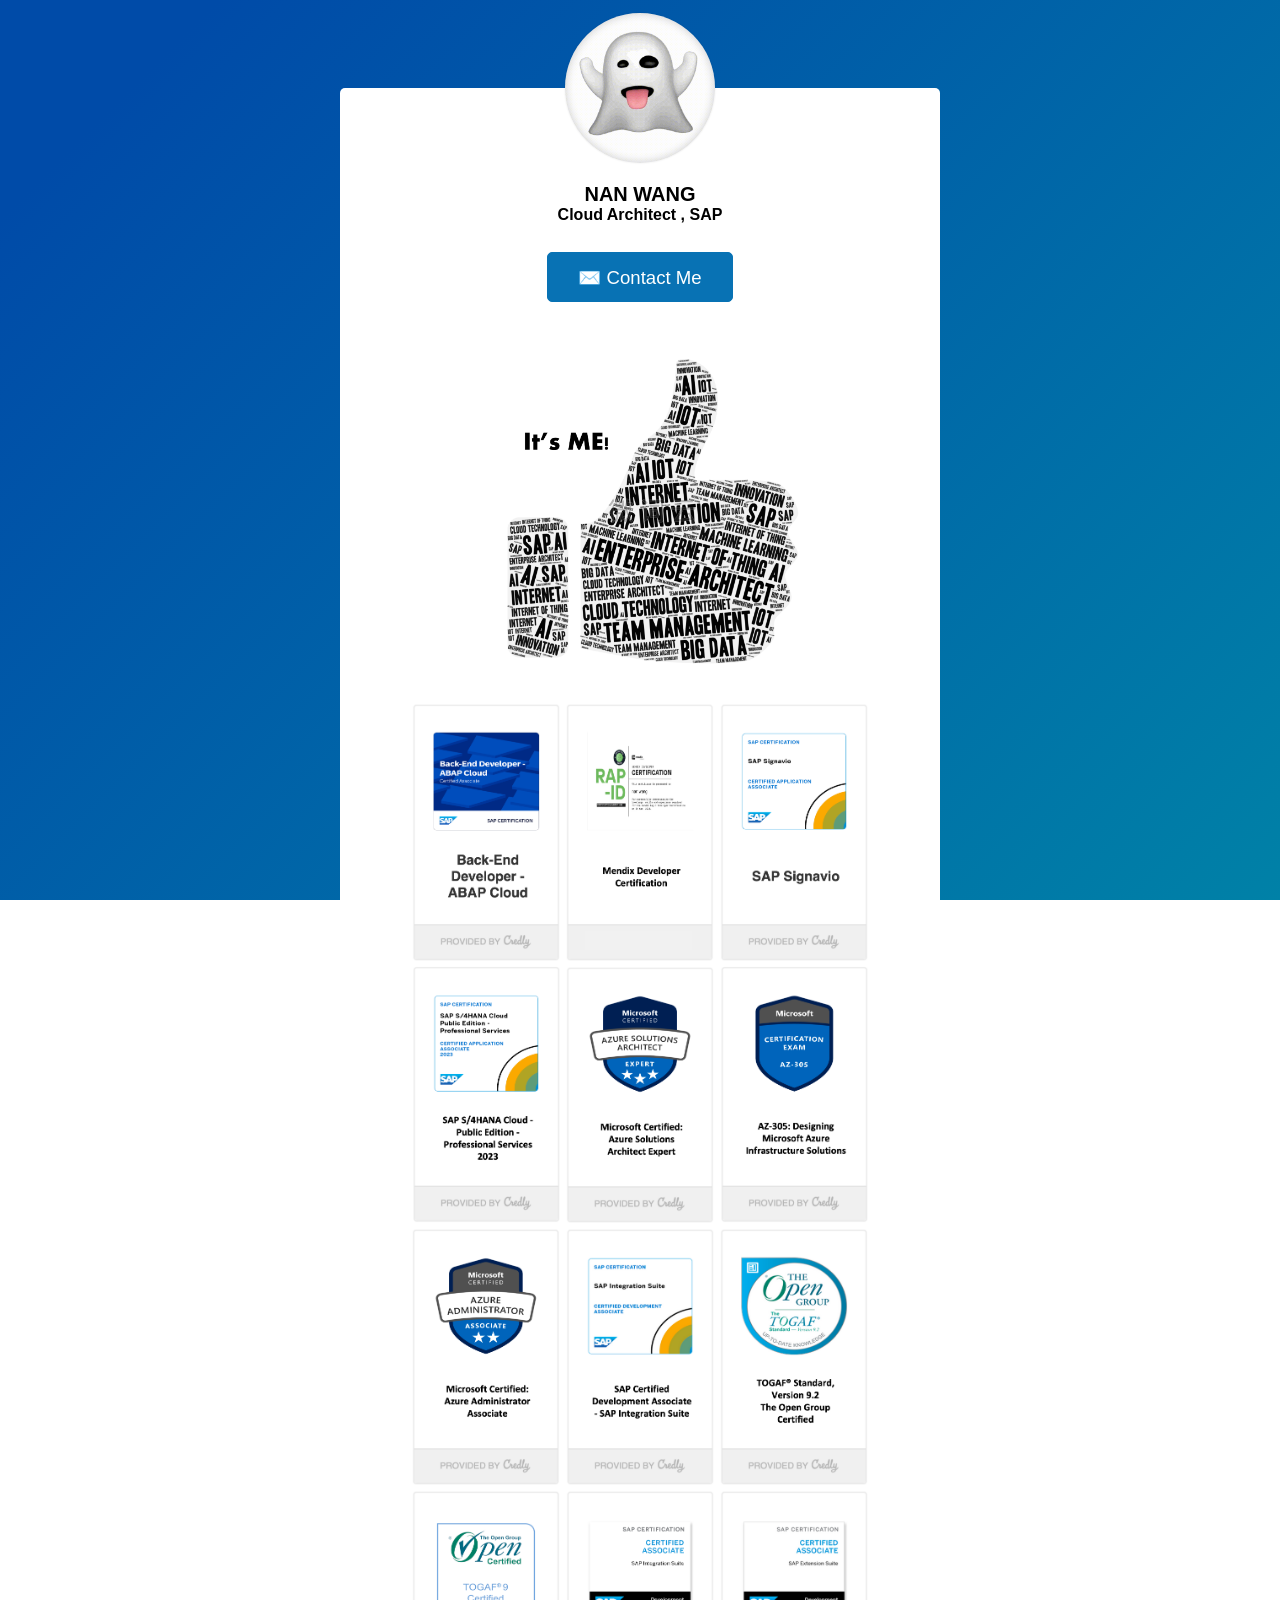
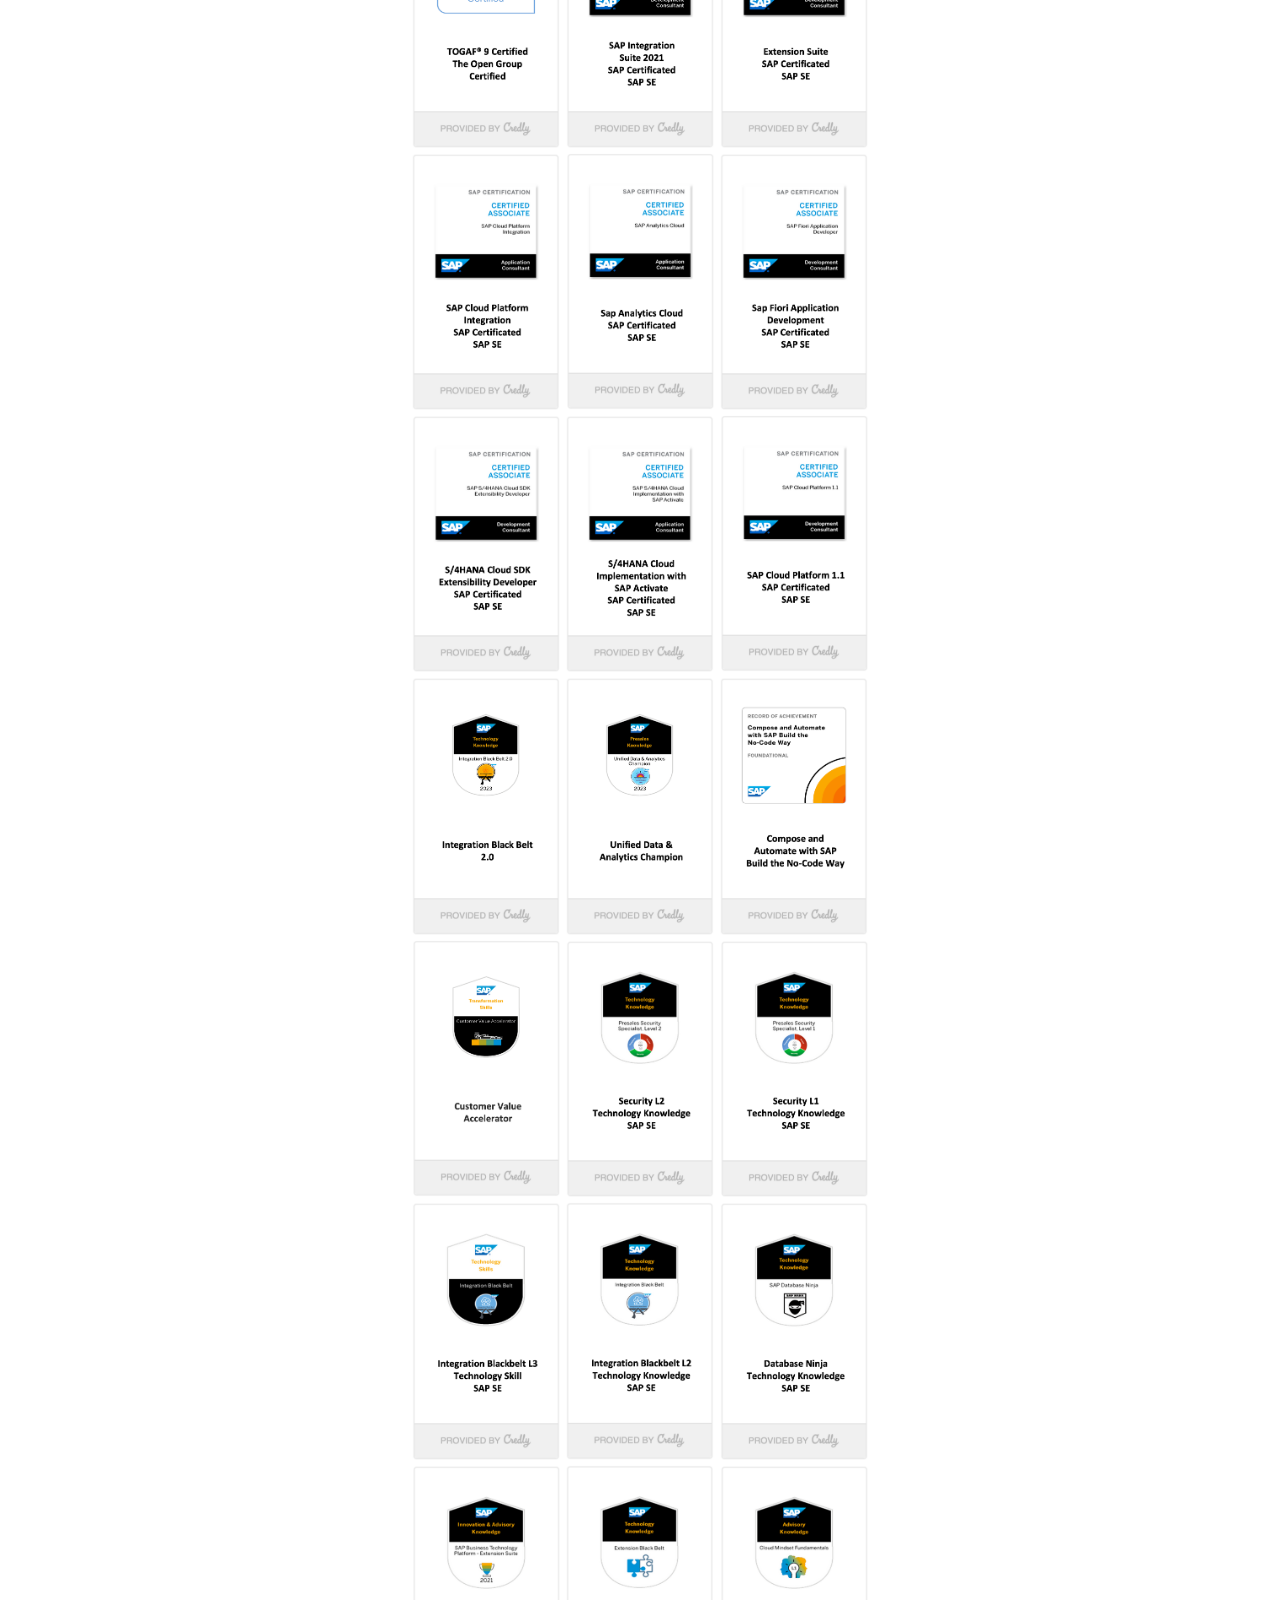
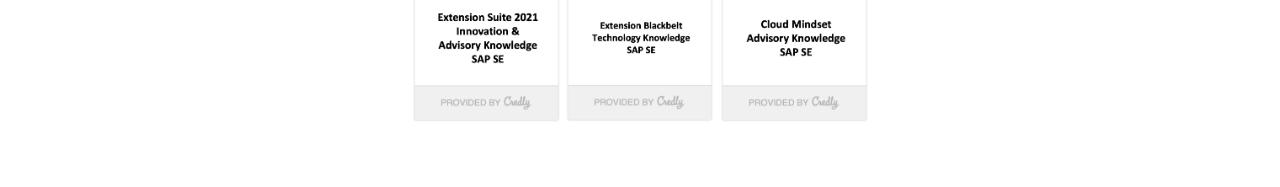
==== commit a7fe13b3: "mendix" ====
--- a/index.html
+++ b/index.html
@@ -45,6 +45,7 @@
       </div>
       <div class="badge">
         <a href="https://www.credly.com/badges/735c1d83-a862-41a6-9e56-a90935cff711/public_url"><img src="badges/c-abap.png" width="150px"/></a>
+        <a href="https://www.credly.com/badges/735c1d83-a862-41a6-9e56-a90935cff711/public_url"><img src="badges/c-mendix.png" width="150px"/></a>
         <a href="https://www.credly.com/badges/22ae96ef-bb68-42fc-9fc8-e925a42ed914/public_url"><img src="badges/c-signavio.png" width="150px"/></a>
         <a href="https://www.credly.com/badges/b7b6516a-7f03-44bb-86d8-c9198b4d708e/public_url"><img src="badges/c-s4hc-pro serv.png" width="150px"/></a>
         <a href="https://www.credly.com/badges/22ae96ef-bb68-42fc-9fc8-e925a42ed914/public_url"><img src="badges/c-azuresa.png" width="150px"/></a>
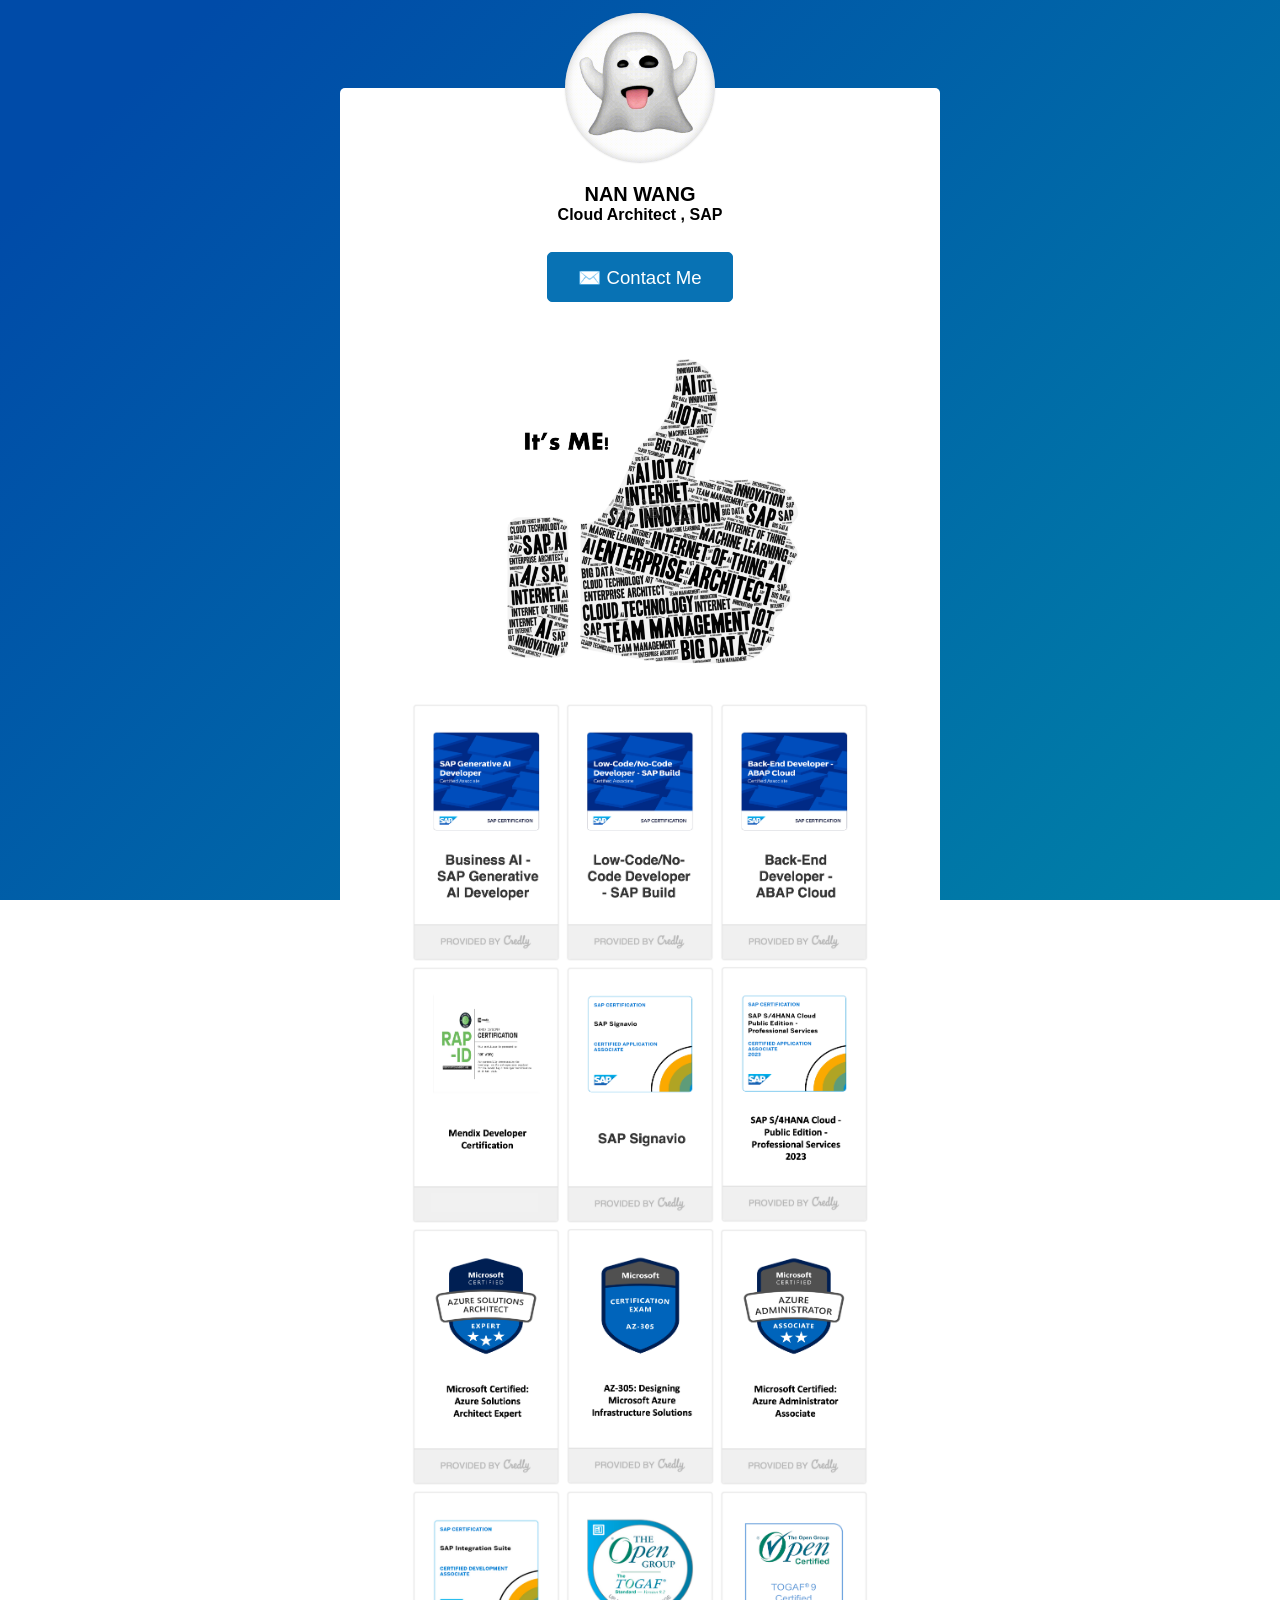
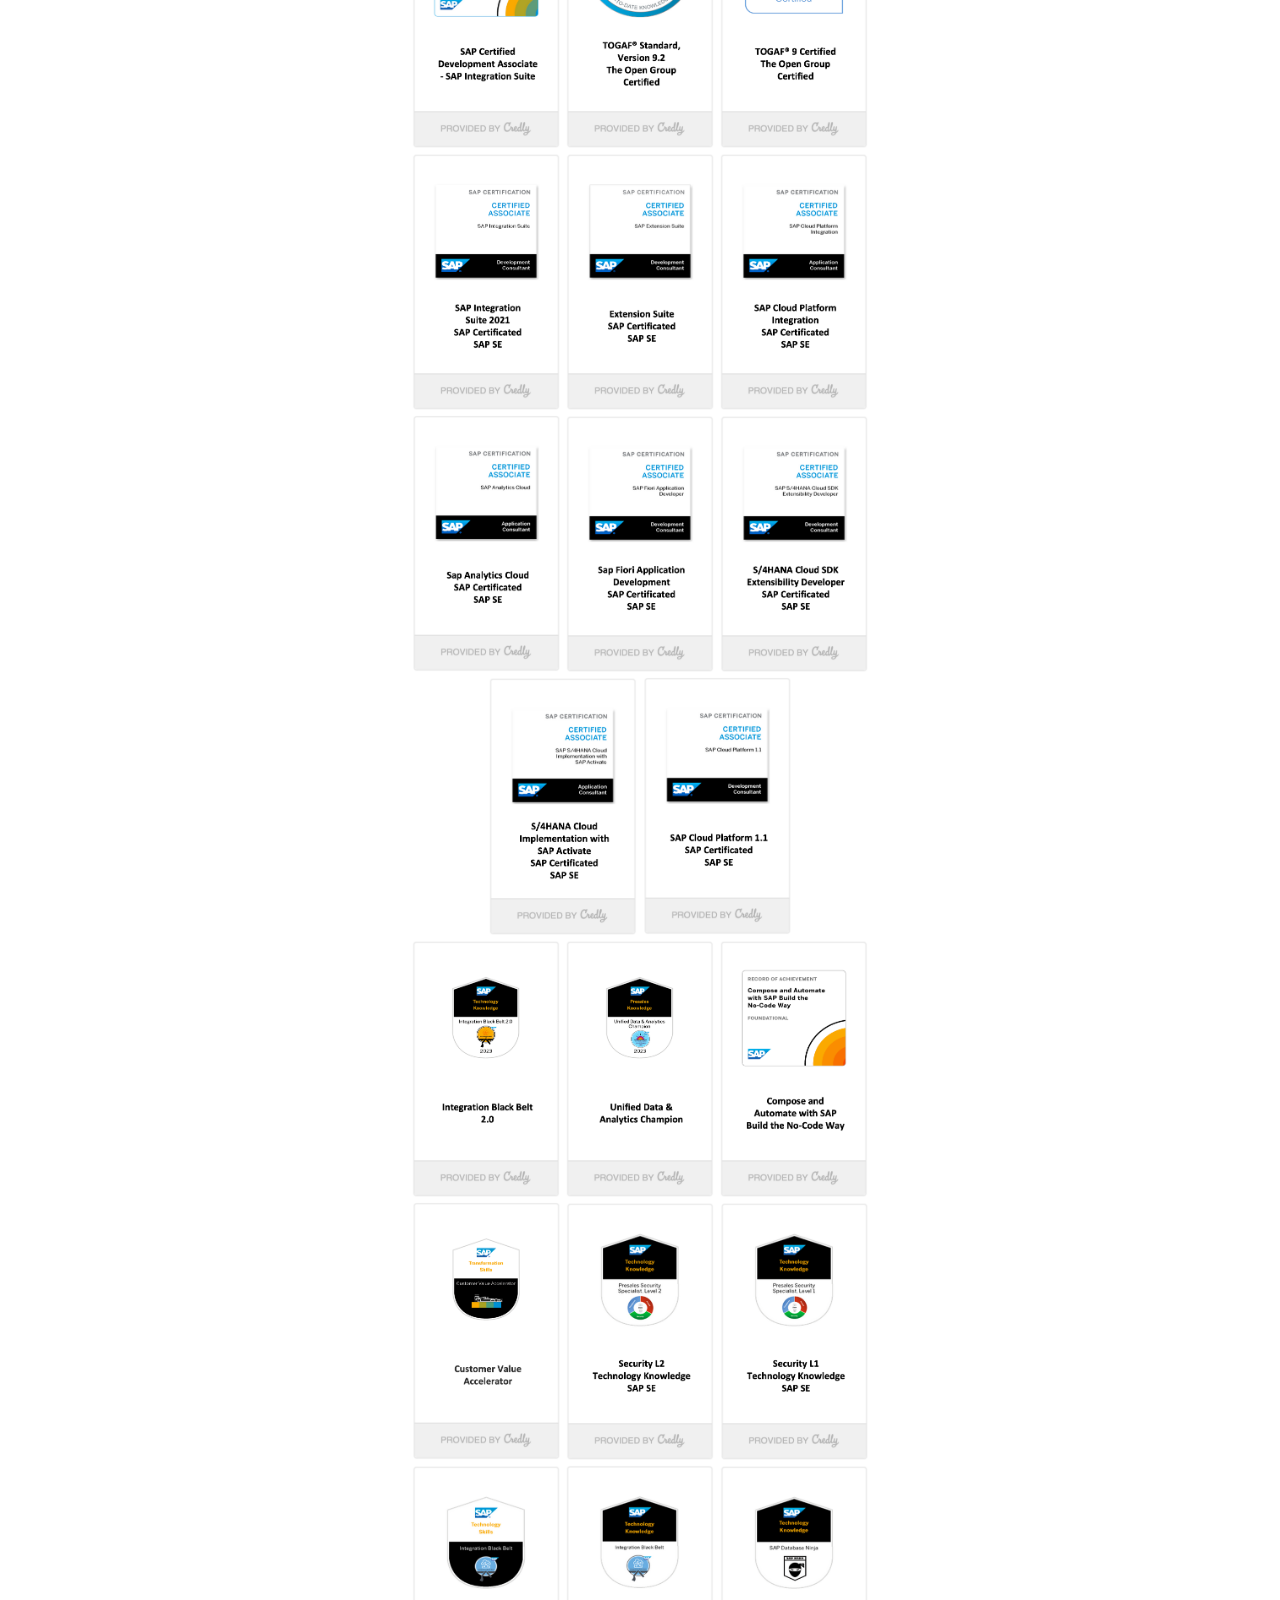
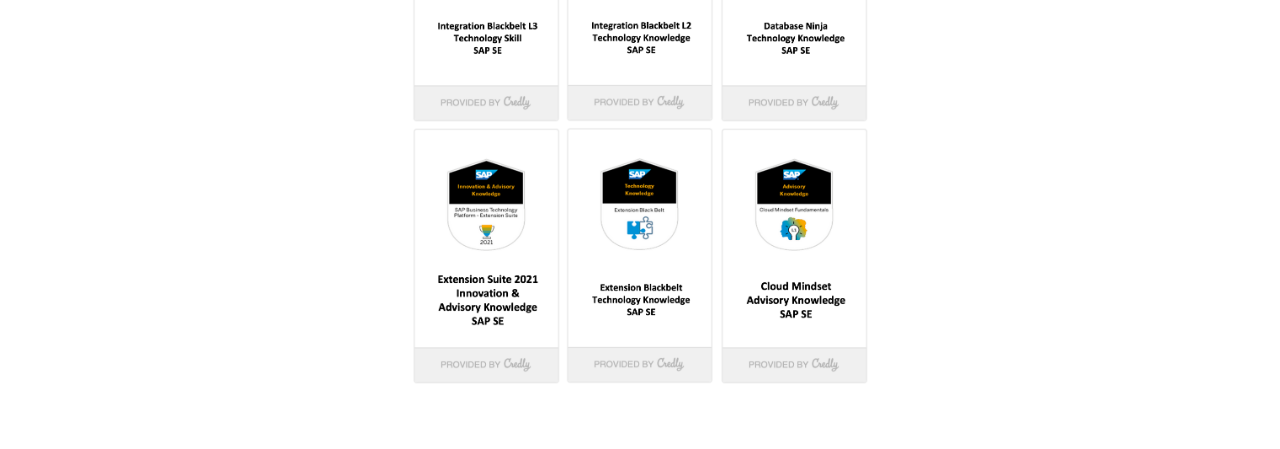
==== commit 021b1577: "add business ai, lcnc badge" ====
--- a/index.html
+++ b/index.html
@@ -44,6 +44,8 @@
         </p>
       </div>
       <div class="badge">
+        <a href="https://www.credly.com/badges/987128be-3133-473a-8d09-a7221a4a89d7/public_url"><img src="badges/c-businessai.png" width="150px"/></a>
+        <a href="https://www.credly.com/badges/958bc940-eb56-4521-8ade-7741463e658d/public_url"><img src="badges/c-lcnc-build.png" width="150px"/></a>
         <a href="https://www.credly.com/badges/735c1d83-a862-41a6-9e56-a90935cff711/public_url"><img src="badges/c-abap.png" width="150px"/></a>
         <a href="https://www.credly.com/badges/735c1d83-a862-41a6-9e56-a90935cff711/public_url"><img src="badges/c-mendix.png" width="150px"/></a>
         <a href="https://www.credly.com/badges/22ae96ef-bb68-42fc-9fc8-e925a42ed914/public_url"><img src="badges/c-signavio.png" width="150px"/></a>
